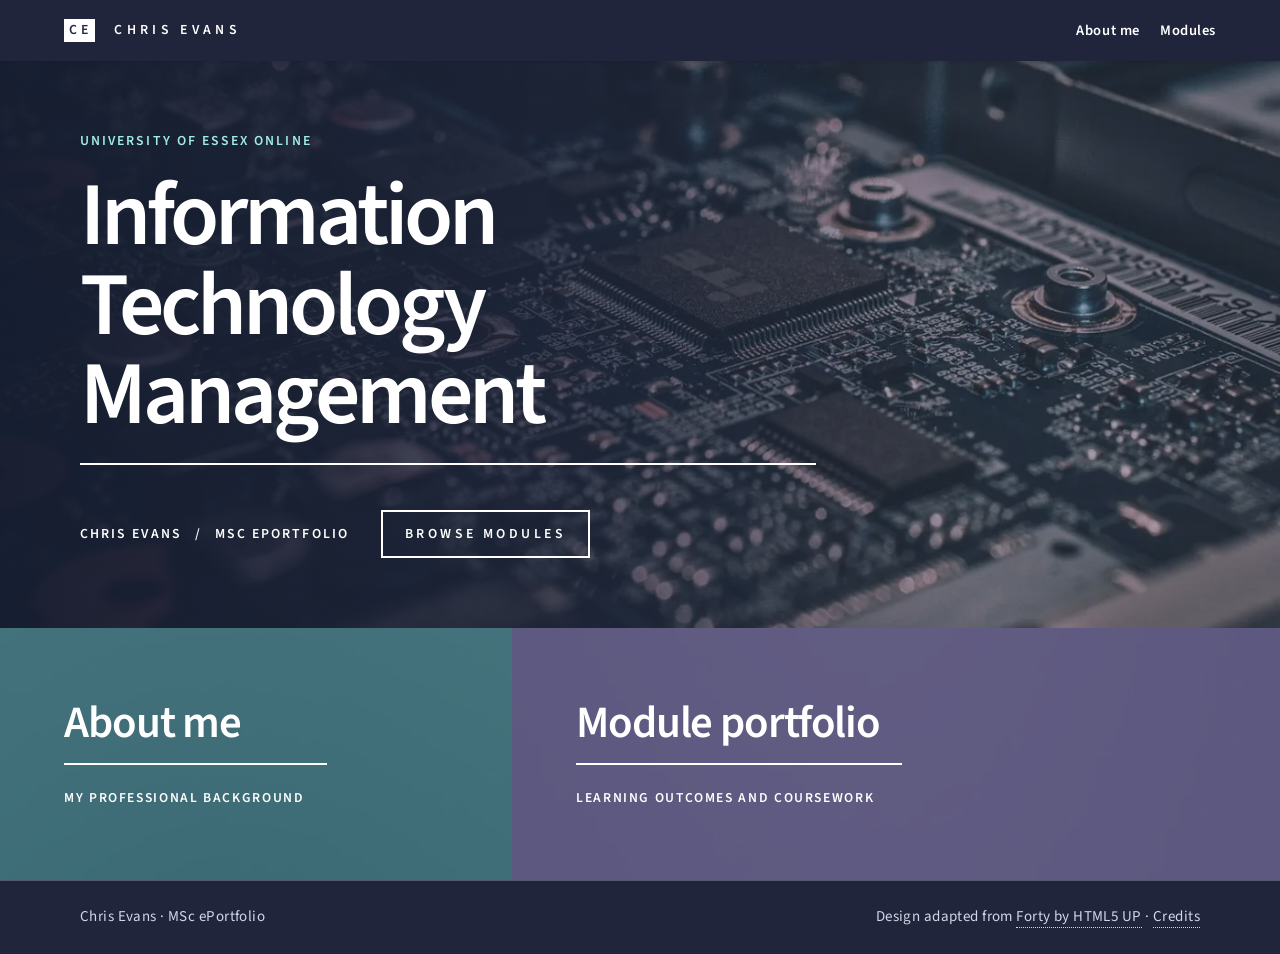
==== index.html @ 273f9280 "Add the Forty-based MSc portfolio, eight module pages and empty evidence sections" ====
<!doctype html>
<!-- Adapted from Forty by HTML5 UP, licensed under CC BY 3.0. -->
<html lang="en-GB">
<head>
  <meta charset="utf-8">
  <meta name="viewport" content="width=device-width,initial-scale=1">
  <title>MSc ePortfolio | Chris Evans</title>
  <link rel="stylesheet" href="assets/css/main.css">
  <link rel="stylesheet" href="assets/css/portfolio.css">
</head>
<body>
<a class="skip-link" href="#content">Skip to content</a>
<div id="wrapper">
  <header id="header">
    <a class="logo" href="index.html"><strong>CE</strong> <span>Chris Evans</span></a>
    <nav aria-label="Portfolio navigation">
      <a href="about.html">About me</a>
      <a href="modules.html">Modules</a>
    </nav>
  </header>
  <main id="content" tabindex="-1">
    <section id="banner" class="major">
      <div class="inner">
        <p class="folio-label">University of Essex Online</p>
        <header class="major"><h1>Information Technology<br>Management</h1></header>
        <div class="content"><p>Chris Evans <span aria-hidden="true"> / </span> MSc ePortfolio</p>
          <a class="button" href="modules.html">Browse modules</a></div>
      </div>
    </section>
    <section class="tiles" aria-label="Portfolio sections">
      <article class="about-tile"><a class="tile-link" href="about.html"><header class="major"><h2>About me</h2><p>My professional background</p></header></a></article>
      <article class="modules-tile"><a class="tile-link" href="modules.html"><header class="major"><h2>Module portfolio</h2><p>Learning outcomes and coursework</p></header></a></article>
    </section>
  </main>
  <footer id="footer"><div class="footer-inner">
    <span>Chris Evans · MSc ePortfolio</span>
    <span>Design adapted from <a href="https://html5up.net/forty">Forty by HTML5 UP</a> · <a href="credits.html">Credits</a></span>
  </div></footer>
</div>
</body>
</html>
---- assets/css/main.css ----
@import url("https://fonts.googleapis.com/css?family=Source+Sans+Pro:300,300italic,600,600italic");

/*
	Forty by HTML5 UP
	html5up.net | @ajlkn
	Free for personal and commercial use under the CCA 3.0 license (html5up.net/license)
*/

html, body, div, span, applet, object,
iframe, h1, h2, h3, h4, h5, h6, p, blockquote,
pre, a, abbr, acronym, address, big, cite,
code, del, dfn, em, img, ins, kbd, q, s, samp,
small, strike, strong, sub, sup, tt, var, b,
u, i, center, dl, dt, dd, ol, ul, li, fieldset,
form, label, legend, table, caption, tbody,
tfoot, thead, tr, th, td, article, aside,
canvas, details, embed, figure, figcaption,
footer, header, hgroup, menu, nav, output, ruby,
section, summary, time, mark, audio, video {
	margin: 0;
	padding: 0;
	border: 0;
	font-size: 100%;
	font: inherit;
	vertical-align: baseline;}

article, aside, details, figcaption, figure,
footer, header, hgroup, menu, nav, section {
	display: block;}

body {
	line-height: 1;
}

ol, ul {
	list-style: none;
}

blockquote, q {
	quotes: none;
}

	blockquote:before, blockquote:after, q:before, q:after {
		content: '';
		content: none;
	}

table {
	border-collapse: collapse;
	border-spacing: 0;
}

body {
	-webkit-text-size-adjust: none;
}

mark {
	background-color: transparent;
	color: inherit;
}

input::-moz-focus-inner {
	border: 0;
	padding: 0;
}

input, select, textarea {
	-moz-appearance: none;
	-webkit-appearance: none;
	-ms-appearance: none;
	appearance: none;
}

/* Basic */

	@-ms-viewport {
		width: device-width;
	}

	body {
		-ms-overflow-style: scrollbar;
	}

	@media screen and (max-width: 480px) {

		html, body {
			min-width: 320px;
		}

	}

	html {
		box-sizing: border-box;
	}

	*, *:before, *:after {
		box-sizing: inherit;
	}

	body {
		background: #242943;
	}

		body.is-preload *, body.is-preload *:before, body.is-preload *:after {
			-moz-animation: none !important;
			-webkit-animation: none !important;
			-ms-animation: none !important;
			animation: none !important;
			-moz-transition: none !important;
			-webkit-transition: none !important;
			-ms-transition: none !important;
			transition: none !important;
		}

/* Type */

	body, input, select, textarea {
		color: #ffffff;
		font-family: "Source Sans Pro", Helvetica, sans-serif;
		font-size: 17pt;
		font-weight: 300;
		letter-spacing: 0.025em;
		line-height: 1.65;
	}

		@media screen and (max-width: 1680px) {

			body, input, select, textarea {
				font-size: 14pt;
			}

		}

		@media screen and (max-width: 1280px) {

			body, input, select, textarea {
				font-size: 12pt;
			}

		}

		@media screen and (max-width: 360px) {

			body, input, select, textarea {
				font-size: 11pt;
			}

		}

	a {
		-moz-transition: color 0.2s ease-in-out, border-bottom-color 0.2s ease-in-out;
		-webkit-transition: color 0.2s ease-in-out, border-bottom-color 0.2s ease-in-out;
		-ms-transition: color 0.2s ease-in-out, border-bottom-color 0.2s ease-in-out;
		transition: color 0.2s ease-in-out, border-bottom-color 0.2s ease-in-out;
		border-bottom: dotted 1px;
		color: inherit;
		text-decoration: none;
	}

		a:hover {
			border-bottom-color: transparent;
			color: #9bf1ff !important;
		}

		a:active {
			color: #53e3fb !important;
		}

	strong, b {
		color: #ffffff;
		font-weight: 600;
	}

	em, i {
		font-style: italic;
	}

	p {
		margin: 0 0 2em 0;
	}

	h1, h2, h3, h4, h5, h6 {
		color: #ffffff;
		font-weight: 600;
		line-height: 1.65;
		margin: 0 0 1em 0;
	}

		h1 a, h2 a, h3 a, h4 a, h5 a, h6 a {
			color: inherit;
			border-bottom: 0;
		}

	h1 {
		font-size: 2.5em;
	}

	h2 {
		font-size: 1.75em;
	}

	h3 {
		font-size: 1.35em;
	}

	h4 {
		font-size: 1.1em;
	}

	h5 {
		font-size: 0.9em;
	}

	h6 {
		font-size: 0.7em;
	}

	@media screen and (max-width: 736px) {

		h1 {
			font-size: 2em;
		}

		h2 {
			font-size: 1.5em;
		}

		h3 {
			font-size: 1.25em;
		}

	}

	sub {
		font-size: 0.8em;
		position: relative;
		top: 0.5em;
	}

	sup {
		font-size: 0.8em;
		position: relative;
		top: -0.5em;
	}

	blockquote {
		border-left: solid 4px rgba(212, 212, 255, 0.1);
		font-style: italic;
		margin: 0 0 2em 0;
		padding: 0.5em 0 0.5em 2em;
	}

	code {
		background: rgba(212, 212, 255, 0.035);
		font-family: "Courier New", monospace;
		font-size: 0.9em;
		margin: 0 0.25em;
		padding: 0.25em 0.65em;
	}

	pre {
		-webkit-overflow-scrolling: touch;
		font-family: "Courier New", monospace;
		font-size: 0.9em;
		margin: 0 0 2em 0;
	}

		pre code {
			display: block;
			line-height: 1.75;
			padding: 1em 1.5em;
			overflow-x: auto;
		}

	hr {
		border: 0;
		border-bottom: solid 1px rgba(212, 212, 255, 0.1);
		margin: 2em 0;
	}

		hr.major {
			margin: 3em 0;
		}

	.align-left {
		text-align: left;
	}

	.align-center {
		text-align: center;
	}

	.align-right {
		text-align: right;
	}

/* Row */

	.row {
		display: flex;
		flex-wrap: wrap;
		box-sizing: border-box;
		align-items: stretch;
	}

		.row > * {
			box-sizing: border-box;
		}

		.row.gtr-uniform > * > :last-child {
			margin-bottom: 0;
		}

		.row.aln-left {
			justify-content: flex-start;
		}

		.row.aln-center {
			justify-content: center;
		}

		.row.aln-right {
			justify-content: flex-end;
		}

		.row.aln-top {
			align-items: flex-start;
		}

		.row.aln-middle {
			align-items: center;
		}

		.row.aln-bottom {
			align-items: flex-end;
		}

		.row > .imp {
			order: -1;
		}

		.row > .col-1 {
			width: 8.33333%;
		}

		.row > .off-1 {
			margin-left: 8.33333%;
		}

		.row > .col-2 {
			width: 16.66667%;
		}

		.row > .off-2 {
			margin-left: 16.66667%;
		}

		.row > .col-3 {
			width: 25%;
		}

		.row > .off-3 {
			margin-left: 25%;
		}

		.row > .col-4 {
			width: 33.33333%;
		}

		.row > .off-4 {
			margin-left: 33.33333%;
		}

		.row > .col-5 {
			width: 41.66667%;
		}

		.row > .off-5 {
			margin-left: 41.66667%;
		}

		.row > .col-6 {
			width: 50%;
		}

		.row > .off-6 {
			margin-left: 50%;
		}

		.row > .col-7 {
			width: 58.33333%;
		}

		.row > .off-7 {
			margin-left: 58.33333%;
		}

		.row > .col-8 {
			width: 66.66667%;
		}

		.row > .off-8 {
			margin-left: 66.66667%;
		}

		.row > .col-9 {
			width: 75%;
		}

		.row > .off-9 {
			margin-left: 75%;
		}

		.row > .col-10 {
			width: 83.33333%;
		}

		.row > .off-10 {
			margin-left: 83.33333%;
		}

		.row > .col-11 {
			width: 91.66667%;
		}

		.row > .off-11 {
			margin-left: 91.66667%;
		}

		.row > .col-12 {
			width: 100%;
		}

		.row > .off-12 {
			margin-left: 100%;
		}

		.row.gtr-0 {
			margin-top: 0;
			margin-left: 0em;
		}

			.row.gtr-0 > * {
				padding: 0 0 0 0em;
			}

			.row.gtr-0.gtr-uniform {
				margin-top: 0em;
			}

				.row.gtr-0.gtr-uniform > * {
					padding-top: 0em;
				}

		.row.gtr-25 {
			margin-top: 0;
			margin-left: -0.5em;
		}

			.row.gtr-25 > * {
				padding: 0 0 0 0.5em;
			}

			.row.gtr-25.gtr-uniform {
				margin-top: -0.5em;
			}

				.row.gtr-25.gtr-uniform > * {
					padding-top: 0.5em;
				}

		.row.gtr-50 {
			margin-top: 0;
			margin-left: -1em;
		}

			.row.gtr-50 > * {
				padding: 0 0 0 1em;
			}

			.row.gtr-50.gtr-uniform {
				margin-top: -1em;
			}

				.row.gtr-50.gtr-uniform > * {
					padding-top: 1em;
				}

		.row {
			margin-top: 0;
			margin-left: -2em;
		}

			.row > * {
				padding: 0 0 0 2em;
			}

			.row.gtr-uniform {
				margin-top: -2em;
			}

				.row.gtr-uniform > * {
					padding-top: 2em;
				}

		.row.gtr-150 {
			margin-top: 0;
			margin-left: -3em;
		}

			.row.gtr-150 > * {
				padding: 0 0 0 3em;
			}

			.row.gtr-150.gtr-uniform {
				margin-top: -3em;
			}

				.row.gtr-150.gtr-uniform > * {
					padding-top: 3em;
				}

		.row.gtr-200 {
			margin-top: 0;
			margin-left: -4em;
		}

			.row.gtr-200 > * {
				padding: 0 0 0 4em;
			}

			.row.gtr-200.gtr-uniform {
				margin-top: -4em;
			}

				.row.gtr-200.gtr-uniform > * {
					padding-top: 4em;
				}

		@media screen and (max-width: 1680px) {

			.row {
				display: flex;
				flex-wrap: wrap;
				box-sizing: border-box;
				align-items: stretch;
			}

				.row > * {
					box-sizing: border-box;
				}

				.row.gtr-uniform > * > :last-child {
					margin-bottom: 0;
				}

				.row.aln-left {
					justify-content: flex-start;
				}

				.row.aln-center {
					justify-content: center;
				}

				.row.aln-right {
					justify-content: flex-end;
				}

				.row.aln-top {
					align-items: flex-start;
				}

				.row.aln-middle {
					align-items: center;
				}

				.row.aln-bottom {
					align-items: flex-end;
				}

				.row > .imp-xlarge {
					order: -1;
				}

				.row > .col-1-xlarge {
					width: 8.33333%;
				}

				.row > .off-1-xlarge {
					margin-left: 8.33333%;
				}

				.row > .col-2-xlarge {
					width: 16.66667%;
				}

				.row > .off-2-xlarge {
					margin-left: 16.66667%;
				}

				.row > .col-3-xlarge {
					width: 25%;
				}

				.row > .off-3-xlarge {
					margin-left: 25%;
				}

				.row > .col-4-xlarge {
					width: 33.33333%;
				}

				.row > .off-4-xlarge {
					margin-left: 33.33333%;
				}

				.row > .col-5-xlarge {
					width: 41.66667%;
				}

				.row > .off-5-xlarge {
					margin-left: 41.66667%;
				}

				.row > .col-6-xlarge {
					width: 50%;
				}

				.row > .off-6-xlarge {
					margin-left: 50%;
				}

				.row > .col-7-xlarge {
					width: 58.33333%;
				}

				.row > .off-7-xlarge {
					margin-left: 58.33333%;
				}

				.row > .col-8-xlarge {
					width: 66.66667%;
				}

				.row > .off-8-xlarge {
					margin-left: 66.66667%;
				}

				.row > .col-9-xlarge {
					width: 75%;
				}

				.row > .off-9-xlarge {
					margin-left: 75%;
				}

				.row > .col-10-xlarge {
					width: 83.33333%;
				}

				.row > .off-10-xlarge {
					margin-left: 83.33333%;
				}

				.row > .col-11-xlarge {
					width: 91.66667%;
				}

				.row > .off-11-xlarge {
					margin-left: 91.66667%;
				}

				.row > .col-12-xlarge {
					width: 100%;
				}

				.row > .off-12-xlarge {
					margin-left: 100%;
				}

				.row.gtr-0 {
					margin-top: 0;
					margin-left: 0em;
				}

					.row.gtr-0 > * {
						padding: 0 0 0 0em;
					}

					.row.gtr-0.gtr-uniform {
						margin-top: 0em;
					}

						.row.gtr-0.gtr-uniform > * {
							padding-top: 0em;
						}

				.row.gtr-25 {
					margin-top: 0;
					margin-left: -0.5em;
				}

					.row.gtr-25 > * {
						padding: 0 0 0 0.5em;
					}

					.row.gtr-25.gtr-uniform {
						margin-top: -0.5em;
					}

						.row.gtr-25.gtr-uniform > * {
							padding-top: 0.5em;
						}

				.row.gtr-50 {
					margin-top: 0;
					margin-left: -1em;
				}

					.row.gtr-50 > * {
						padding: 0 0 0 1em;
					}

					.row.gtr-50.gtr-uniform {
						margin-top: -1em;
					}

						.row.gtr-50.gtr-uniform > * {
							padding-top: 1em;
						}

				.row {
					margin-top: 0;
					margin-left: -2em;
				}

					.row > * {
						padding: 0 0 0 2em;
					}

					.row.gtr-uniform {
						margin-top: -2em;
					}

						.row.gtr-uniform > * {
							padding-top: 2em;
						}

				.row.gtr-150 {
					margin-top: 0;
					margin-left: -3em;
				}

					.row.gtr-150 > * {
						padding: 0 0 0 3em;
					}

					.row.gtr-150.gtr-uniform {
						margin-top: -3em;
					}

						.row.gtr-150.gtr-uniform > * {
							padding-top: 3em;
						}

				.row.gtr-200 {
					margin-top: 0;
					margin-left: -4em;
				}

					.row.gtr-200 > * {
						padding: 0 0 0 4em;
					}

					.row.gtr-200.gtr-uniform {
						margin-top: -4em;
					}

						.row.gtr-200.gtr-uniform > * {
							padding-top: 4em;
						}

		}

		@media screen and (max-width: 1280px) {

			.row {
				display: flex;
				flex-wrap: wrap;
				box-sizing: border-box;
				align-items: stretch;
			}

				.row > * {
					box-sizing: border-box;
				}

				.row.gtr-uniform > * > :last-child {
					margin-bottom: 0;
				}

				.row.aln-left {
					justify-content: flex-start;
				}

				.row.aln-center {
					justify-content: center;
				}

				.row.aln-right {
					justify-content: flex-end;
				}

				.row.aln-top {
					align-items: flex-start;
				}

				.row.aln-middle {
					align-items: center;
				}

				.row.aln-bottom {
					align-items: flex-end;
				}

				.row > .imp-large {
					order: -1;
				}

				.row > .col-1-large {
					width: 8.33333%;
				}

				.row > .off-1-large {
					margin-left: 8.33333%;
				}

				.row > .col-2-large {
					width: 16.66667%;
				}

				.row > .off-2-large {
					margin-left: 16.66667%;
				}

				.row > .col-3-large {
					width: 25%;
				}

				.row > .off-3-large {
					margin-left: 25%;
				}

				.row > .col-4-large {
					width: 33.33333%;
				}

				.row > .off-4-large {
					margin-left: 33.33333%;
				}

				.row > .col-5-large {
					width: 41.66667%;
				}

				.row > .off-5-large {
					margin-left: 41.66667%;
				}

				.row > .col-6-large {
					width: 50%;
				}

				.row > .off-6-large {
					margin-left: 50%;
				}

				.row > .col-7-large {
					width: 58.33333%;
				}

				.row > .off-7-large {
					margin-left: 58.33333%;
				}

				.row > .col-8-large {
					width: 66.66667%;
				}

				.row > .off-8-large {
					margin-left: 66.66667%;
				}

				.row > .col-9-large {
					width: 75%;
				}

				.row > .off-9-large {
					margin-left: 75%;
				}

				.row > .col-10-large {
					width: 83.33333%;
				}

				.row > .off-10-large {
					margin-left: 83.33333%;
				}

				.row > .col-11-large {
					width: 91.66667%;
				}

				.row > .off-11-large {
					margin-left: 91.66667%;
				}

				.row > .col-12-large {
					width: 100%;
				}

				.row > .off-12-large {
					margin-left: 100%;
				}

				.row.gtr-0 {
					margin-top: 0;
					margin-left: 0em;
				}

					.row.gtr-0 > * {
						padding: 0 0 0 0em;
					}

					.row.gtr-0.gtr-uniform {
						margin-top: 0em;
					}

						.row.gtr-0.gtr-uniform > * {
							padding-top: 0em;
						}

				.row.gtr-25 {
					margin-top: 0;
					margin-left: -0.375em;
				}

					.row.gtr-25 > * {
						padding: 0 0 0 0.375em;
					}

					.row.gtr-25.gtr-uniform {
						margin-top: -0.375em;
					}

						.row.gtr-25.gtr-uniform > * {
							padding-top: 0.375em;
						}

				.row.gtr-50 {
					margin-top: 0;
					margin-left: -0.75em;
				}

					.row.gtr-50 > * {
						padding: 0 0 0 0.75em;
					}

					.row.gtr-50.gtr-uniform {
						margin-top: -0.75em;
					}

						.row.gtr-50.gtr-uniform > * {
							padding-top: 0.75em;
						}

				.row {
					margin-top: 0;
					margin-left: -1.5em;
				}

					.row > * {
						padding: 0 0 0 1.5em;
					}

					.row.gtr-uniform {
						margin-top: -1.5em;
					}

						.row.gtr-uniform > * {
							padding-top: 1.5em;
						}

				.row.gtr-150 {
					margin-top: 0;
					margin-left: -2.25em;
				}

					.row.gtr-150 > * {
						padding: 0 0 0 2.25em;
					}

					.row.gtr-150.gtr-uniform {
						margin-top: -2.25em;
					}

						.row.gtr-150.gtr-uniform > * {
							padding-top: 2.25em;
						}

				.row.gtr-200 {
					margin-top: 0;
					margin-left: -3em;
				}

					.row.gtr-200 > * {
						padding: 0 0 0 3em;
					}

					.row.gtr-200.gtr-uniform {
						margin-top: -3em;
					}

						.row.gtr-200.gtr-uniform > * {
							padding-top: 3em;
						}

		}

		@media screen and (max-width: 980px) {

			.row {
				display: flex;
				flex-wrap: wrap;
				box-sizing: border-box;
				align-items: stretch;
			}

				.row > * {
					box-sizing: border-box;
				}

				.row.gtr-uniform > * > :last-child {
					margin-bottom: 0;
				}

				.row.aln-left {
					justify-content: flex-start;
				}

				.row.aln-center {
					justify-content: center;
				}

				.row.aln-right {
					justify-content: flex-end;
				}

				.row.aln-top {
					align-items: flex-start;
				}

				.row.aln-middle {
					align-items: center;
				}

				.row.aln-bottom {
					align-items: flex-end;
				}

				.row > .imp-medium {
					order: -1;
				}

				.row > .col-1-medium {
					width: 8.33333%;
				}

				.row > .off-1-medium {
					margin-left: 8.33333%;
				}

				.row > .col-2-medium {
					width: 16.66667%;
				}

				.row > .off-2-medium {
					margin-left: 16.66667%;
				}

				.row > .col-3-medium {
					width: 25%;
				}

				.row > .off-3-medium {
					margin-left: 25%;
				}

				.row > .col-4-medium {
					width: 33.33333%;
				}

				.row > .off-4-medium {
					margin-left: 33.33333%;
				}

				.row > .col-5-medium {
					width: 41.66667%;
				}

				.row > .off-5-medium {
					margin-left: 41.66667%;
				}

				.row > .col-6-medium {
					width: 50%;
				}

				.row > .off-6-medium {
					margin-left: 50%;
				}

				.row > .col-7-medium {
					width: 58.33333%;
				}

				.row > .off-7-medium {
					margin-left: 58.33333%;
				}

				.row > .col-8-medium {
					width: 66.66667%;
				}

				.row > .off-8-medium {
					margin-left: 66.66667%;
				}

				.row > .col-9-medium {
					width: 75%;
				}

				.row > .off-9-medium {
					margin-left: 75%;
				}

				.row > .col-10-medium {
					width: 83.33333%;
				}

				.row > .off-10-medium {
					margin-left: 83.33333%;
				}

				.row > .col-11-medium {
					width: 91.66667%;
				}

				.row > .off-11-medium {
					margin-left: 91.66667%;
				}

				.row > .col-12-medium {
					width: 100%;
				}

				.row > .off-12-medium {
					margin-left: 100%;
				}

				.row.gtr-0 {
					margin-top: 0;
					margin-left: 0em;
				}

					.row.gtr-0 > * {
						padding: 0 0 0 0em;
					}

					.row.gtr-0.gtr-uniform {
						margin-top: 0em;
					}

						.row.gtr-0.gtr-uniform > * {
							padding-top: 0em;
						}

				.row.gtr-25 {
					margin-top: 0;
					margin-left: -0.375em;
				}

					.row.gtr-25 > * {
						padding: 0 0 0 0.375em;
					}

					.row.gtr-25.gtr-uniform {
						margin-top: -0.375em;
					}

						.row.gtr-25.gtr-uniform > * {
							padding-top: 0.375em;
						}

				.row.gtr-50 {
					margin-top: 0;
					margin-left: -0.75em;
				}

					.row.gtr-50 > * {
						padding: 0 0 0 0.75em;
					}

					.row.gtr-50.gtr-uniform {
						margin-top: -0.75em;
					}

						.row.gtr-50.gtr-uniform > * {
							padding-top: 0.75em;
						}

				.row {
					margin-top: 0;
					margin-left: -1.5em;
				}

					.row > * {
						padding: 0 0 0 1.5em;
					}

					.row.gtr-uniform {
						margin-top: -1.5em;
					}

						.row.gtr-uniform > * {
							padding-top: 1.5em;
						}

				.row.gtr-150 {
					margin-top: 0;
					margin-left: -2.25em;
				}

					.row.gtr-150 > * {
						padding: 0 0 0 2.25em;
					}

					.row.gtr-150.gtr-uniform {
						margin-top: -2.25em;
					}

						.row.gtr-150.gtr-uniform > * {
							padding-top: 2.25em;
						}

				.row.gtr-200 {
					margin-top: 0;
					margin-left: -3em;
				}

					.row.gtr-200 > * {
						padding: 0 0 0 3em;
					}

					.row.gtr-200.gtr-uniform {
						margin-top: -3em;
					}

						.row.gtr-200.gtr-uniform > * {
							padding-top: 3em;
						}

		}

		@media screen and (max-width: 736px) {

			.row {
				display: flex;
				flex-wrap: wrap;
				box-sizing: border-box;
				align-items: stretch;
			}

				.row > * {
					box-sizing: border-box;
				}

				.row.gtr-uniform > * > :last-child {
					margin-bottom: 0;
				}

				.row.aln-left {
					justify-content: flex-start;
				}

				.row.aln-center {
					justify-content: center;
				}

				.row.aln-right {
					justify-content: flex-end;
				}

				.row.aln-top {
					align-items: flex-start;
				}

				.row.aln-middle {
					align-items: center;
				}

				.row.aln-bottom {
					align-items: flex-end;
				}

				.row > .imp-small {
					order: -1;
				}

				.row > .col-1-small {
					width: 8.33333%;
				}

				.row > .off-1-small {
					margin-left: 8.33333%;
				}

				.row > .col-2-small {
					width: 16.66667%;
				}

				.row > .off-2-small {
					margin-left: 16.66667%;
				}

				.row > .col-3-small {
					width: 25%;
				}

				.row > .off-3-small {
					margin-left: 25%;
				}

				.row > .col-4-small {
					width: 33.33333%;
				}

				.row > .off-4-small {
					margin-left: 33.33333%;
				}

				.row > .col-5-small {
					width: 41.66667%;
				}

				.row > .off-5-small {
					margin-left: 41.66667%;
				}

				.row > .col-6-small {
					width: 50%;
				}

				.row > .off-6-small {
					margin-left: 50%;
				}

				.row > .col-7-small {
					width: 58.33333%;
				}

				.row > .off-7-small {
					margin-left: 58.33333%;
				}

				.row > .col-8-small {
					width: 66.66667%;
				}

				.row > .off-8-small {
					margin-left: 66.66667%;
				}

				.row > .col-9-small {
					width: 75%;
				}

				.row > .off-9-small {
					margin-left: 75%;
				}

				.row > .col-10-small {
					width: 83.33333%;
				}

				.row > .off-10-small {
					margin-left: 83.33333%;
				}

				.row > .col-11-small {
					width: 91.66667%;
				}

				.row > .off-11-small {
					margin-left: 91.66667%;
				}

				.row > .col-12-small {
					width: 100%;
				}

				.row > .off-12-small {
					margin-left: 100%;
				}

				.row.gtr-0 {
					margin-top: 0;
					margin-left: 0em;
				}

					.row.gtr-0 > * {
						padding: 0 0 0 0em;
					}

					.row.gtr-0.gtr-uniform {
						margin-top: 0em;
					}

						.row.gtr-0.gtr-uniform > * {
							padding-top: 0em;
						}

				.row.gtr-25 {
					margin-top: 0;
					margin-left: -0.3125em;
				}

					.row.gtr-25 > * {
						padding: 0 0 0 0.3125em;
					}

					.row.gtr-25.gtr-uniform {
						margin-top: -0.3125em;
					}

						.row.gtr-25.gtr-uniform > * {
							padding-top: 0.3125em;
						}

				.row.gtr-50 {
					margin-top: 0;
					margin-left: -0.625em;
				}

					.row.gtr-50 > * {
						padding: 0 0 0 0.625em;
					}

					.row.gtr-50.gtr-uniform {
						margin-top: -0.625em;
					}

						.row.gtr-50.gtr-uniform > * {
							padding-top: 0.625em;
						}

				.row {
					margin-top: 0;
					margin-left: -1.25em;
				}

					.row > * {
						padding: 0 0 0 1.25em;
					}

					.row.gtr-uniform {
						margin-top: -1.25em;
					}

						.row.gtr-uniform > * {
							padding-top: 1.25em;
						}

				.row.gtr-150 {
					margin-top: 0;
					margin-left: -1.875em;
				}

					.row.gtr-150 > * {
						padding: 0 0 0 1.875em;
					}

					.row.gtr-150.gtr-uniform {
						margin-top: -1.875em;
					}

						.row.gtr-150.gtr-uniform > * {
							padding-top: 1.875em;
						}

				.row.gtr-200 {
					margin-top: 0;
					margin-left: -2.5em;
				}

					.row.gtr-200 > * {
						padding: 0 0 0 2.5em;
					}

					.row.gtr-200.gtr-uniform {
						margin-top: -2.5em;
					}

						.row.gtr-200.gtr-uniform > * {
							padding-top: 2.5em;
						}

		}

		@media screen and (max-width: 480px) {

			.row {
				display: flex;
				flex-wrap: wrap;
				box-sizing: border-box;
				align-items: stretch;
			}

				.row > * {
					box-sizing: border-box;
				}

				.row.gtr-uniform > * > :last-child {
					margin-bottom: 0;
				}

				.row.aln-left {
					justify-content: flex-start;
				}

				.row.aln-center {
					justify-content: center;
				}

				.row.aln-right {
					justify-content: flex-end;
				}

				.row.aln-top {
					align-items: flex-start;
				}

				.row.aln-middle {
					align-items: center;
				}

				.row.aln-bottom {
					align-items: flex-end;
				}

				.row > .imp-xsmall {
					order: -1;
				}

				.row > .col-1-xsmall {
					width: 8.33333%;
				}

				.row > .off-1-xsmall {
					margin-left: 8.33333%;
				}

				.row > .col-2-xsmall {
					width: 16.66667%;
				}

				.row > .off-2-xsmall {
					margin-left: 16.66667%;
				}

				.row > .col-3-xsmall {
					width: 25%;
				}

				.row > .off-3-xsmall {
					margin-left: 25%;
				}

				.row > .col-4-xsmall {
					width: 33.33333%;
				}

				.row > .off-4-xsmall {
					margin-left: 33.33333%;
				}

				.row > .col-5-xsmall {
					width: 41.66667%;
				}

				.row > .off-5-xsmall {
					margin-left: 41.66667%;
				}

				.row > .col-6-xsmall {
					width: 50%;
				}

				.row > .off-6-xsmall {
					margin-left: 50%;
				}

				.row > .col-7-xsmall {
					width: 58.33333%;
				}

				.row > .off-7-xsmall {
					margin-left: 58.33333%;
				}

				.row > .col-8-xsmall {
					width: 66.66667%;
				}

				.row > .off-8-xsmall {
					margin-left: 66.66667%;
				}

				.row > .col-9-xsmall {
					width: 75%;
				}

				.row > .off-9-xsmall {
					margin-left: 75%;
				}

				.row > .col-10-xsmall {
					width: 83.33333%;
				}

				.row > .off-10-xsmall {
					margin-left: 83.33333%;
				}

				.row > .col-11-xsmall {
					width: 91.66667%;
				}

				.row > .off-11-xsmall {
					margin-left: 91.66667%;
				}

				.row > .col-12-xsmall {
					width: 100%;
				}

				.row > .off-12-xsmall {
					margin-left: 100%;
				}

				.row.gtr-0 {
					margin-top: 0;
					margin-left: 0em;
				}

					.row.gtr-0 > * {
						padding: 0 0 0 0em;
					}

					.row.gtr-0.gtr-uniform {
						margin-top: 0em;
					}

						.row.gtr-0.gtr-uniform > * {
							padding-top: 0em;
						}

				.row.gtr-25 {
					margin-top: 0;
					margin-left: -0.3125em;
				}

					.row.gtr-25 > * {
						padding: 0 0 0 0.3125em;
					}

					.row.gtr-25.gtr-uniform {
						margin-top: -0.3125em;
					}

						.row.gtr-25.gtr-uniform > * {
							padding-top: 0.3125em;
						}

				.row.gtr-50 {
					margin-top: 0;
					margin-left: -0.625em;
				}

					.row.gtr-50 > * {
						padding: 0 0 0 0.625em;
					}

					.row.gtr-50.gtr-uniform {
						margin-top: -0.625em;
					}

						.row.gtr-50.gtr-uniform > * {
							padding-top: 0.625em;
						}

				.row {
					margin-top: 0;
					margin-left: -1.25em;
				}

					.row > * {
						padding: 0 0 0 1.25em;
					}

					.row.gtr-uniform {
						margin-top: -1.25em;
					}

						.row.gtr-uniform > * {
							padding-top: 1.25em;
						}

				.row.gtr-150 {
					margin-top: 0;
					margin-left: -1.875em;
				}

					.row.gtr-150 > * {
						padding: 0 0 0 1.875em;
					}

					.row.gtr-150.gtr-uniform {
						margin-top: -1.875em;
					}

						.row.gtr-150.gtr-uniform > * {
							padding-top: 1.875em;
						}

				.row.gtr-200 {
					margin-top: 0;
					margin-left: -2.5em;
				}

					.row.gtr-200 > * {
						padding: 0 0 0 2.5em;
					}

					.row.gtr-200.gtr-uniform {
						margin-top: -2.5em;
					}

						.row.gtr-200.gtr-uniform > * {
							padding-top: 2.5em;
						}

		}

/* Section/Article */

	section.special, article.special {
		text-align: center;
	}

	header.major {
		width: -moz-max-content;
		width: -webkit-max-content;
		width: -ms-max-content;
		width: max-content;
		margin-bottom: 2em;
	}

		header.major > :first-child {
			margin-bottom: 0;
			width: calc(100% + 0.5em);
		}

			header.major > :first-child:after {
				content: '';
				background-color: #ffffff;
				display: block;
				height: 2px;
				margin: 0.325em 0 0.5em 0;
				width: 100%;
			}

		header.major > p {
			font-size: 0.7em;
			font-weight: 600;
			letter-spacing: 0.25em;
			margin-bottom: 0;
			text-transform: uppercase;
		}

		body.is-ie header.major > :first-child:after {
			max-width: 9em;
		}

		body.is-ie header.major > h1:after {
			max-width: 100% !important;
		}

	@media screen and (max-width: 736px) {

		header.major > p br {
			display: none;
		}

	}

/* Form */

	form {
		margin: 0 0 2em 0;
	}

		form > :last-child {
			margin-bottom: 0;
		}

		form > .fields {
			display: -moz-flex;
			display: -webkit-flex;
			display: -ms-flex;
			display: flex;
			-moz-flex-wrap: wrap;
			-webkit-flex-wrap: wrap;
			-ms-flex-wrap: wrap;
			flex-wrap: wrap;
			width: calc(100% + 3em);
			margin: -1.5em 0 2em -1.5em;
		}

			form > .fields > .field {
				-moz-flex-grow: 0;
				-webkit-flex-grow: 0;
				-ms-flex-grow: 0;
				flex-grow: 0;
				-moz-flex-shrink: 0;
				-webkit-flex-shrink: 0;
				-ms-flex-shrink: 0;
				flex-shrink: 0;
				padding: 1.5em 0 0 1.5em;
				width: calc(100% - 1.5em);
			}

				form > .fields > .field.half {
					width: calc(50% - 0.75em);
				}

				form > .fields > .field.third {
					width: calc(100%/3 - 0.5em);
				}

				form > .fields > .field.quarter {
					width: calc(25% - 0.375em);
				}

		@media screen and (max-width: 480px) {

			form > .fields {
				width: calc(100% + 3em);
				margin: -1.5em 0 2em -1.5em;
			}

				form > .fields > .field {
					padding: 1.5em 0 0 1.5em;
					width: calc(100% - 1.5em);
				}

					form > .fields > .field.half {
						width: calc(100% - 1.5em);
					}

					form > .fields > .field.third {
						width: calc(100% - 1.5em);
					}

					form > .fields > .field.quarter {
						width: calc(100% - 1.5em);
					}

		}

	label {
		color: #ffffff;
		display: block;
		font-size: 0.8em;
		font-weight: 600;
		letter-spacing: 0.25em;
		margin: 0 0 1em 0;
		text-transform: uppercase;
	}

	input[type="text"],
	input[type="password"],
	input[type="email"],
	input[type="tel"],
	input[type="search"],
	input[type="url"],
	select,
	textarea {
		-moz-appearance: none;
		-webkit-appearance: none;
		-ms-appearance: none;
		appearance: none;
		background: rgba(212, 212, 255, 0.035);
		border: none;
		border-radius: 0;
		color: inherit;
		display: block;
		outline: 0;
		padding: 0 1em;
		text-decoration: none;
		width: 100%;
	}

		input[type="text"]:invalid,
		input[type="password"]:invalid,
		input[type="email"]:invalid,
		input[type="tel"]:invalid,
		input[type="search"]:invalid,
		input[type="url"]:invalid,
		select:invalid,
		textarea:invalid {
			box-shadow: none;
		}

		input[type="text"]:focus,
		input[type="password"]:focus,
		input[type="email"]:focus,
		input[type="tel"]:focus,
		input[type="search"]:focus,
		input[type="url"]:focus,
		select:focus,
		textarea:focus {
			border-color: #9bf1ff;
			box-shadow: 0 0 0 2px #9bf1ff;
		}

	select {
		background-image: url("data:image/svg+xml;charset=utf8,%3Csvg xmlns='http://www.w3.org/2000/svg' width='40' height='40' preserveAspectRatio='none' viewBox='0 0 40 40'%3E%3Cpath d='M9.4,12.3l10.4,10.4l10.4-10.4c0.2-0.2,0.5-0.4,0.9-0.4c0.3,0,0.6,0.1,0.9,0.4l3.3,3.3c0.2,0.2,0.4,0.5,0.4,0.9 c0,0.4-0.1,0.6-0.4,0.9L20.7,31.9c-0.2,0.2-0.5,0.4-0.9,0.4c-0.3,0-0.6-0.1-0.9-0.4L4.3,17.3c-0.2-0.2-0.4-0.5-0.4-0.9 c0-0.4,0.1-0.6,0.4-0.9l3.3-3.3c0.2-0.2,0.5-0.4,0.9-0.4S9.1,12.1,9.4,12.3z' fill='rgba(212, 212, 255, 0.1)' /%3E%3C/svg%3E");
		background-size: 1.25rem;
		background-repeat: no-repeat;
		background-position: calc(100% - 1rem) center;
		height: 2.75em;
		padding-right: 2.75em;
		text-overflow: ellipsis;
	}

		select option {
			color: #ffffff;
			background: #242943;
		}

		select:focus::-ms-value {
			background-color: transparent;
		}

		select::-ms-expand {
			display: none;
		}

	input[type="text"],
	input[type="password"],
	input[type="email"],
	input[type="tel"],
	input[type="search"],
	input[type="url"],
	select {
		height: 2.75em;
	}

	textarea {
		padding: 0.75em 1em;
	}

	input[type="checkbox"],
	input[type="radio"] {
		-moz-appearance: none;
		-webkit-appearance: none;
		-ms-appearance: none;
		appearance: none;
		display: block;
		float: left;
		margin-right: -2em;
		opacity: 0;
		width: 1em;
		z-index: -1;
	}

		input[type="checkbox"] + label,
		input[type="radio"] + label {
			text-decoration: none;
			color: #ffffff;
			cursor: pointer;
			display: inline-block;
			font-weight: 300;
			padding-left: 2.65em;
			padding-right: 0.75em;
			position: relative;
		}

			input[type="checkbox"] + label:before,
			input[type="radio"] + label:before {
				-moz-osx-font-smoothing: grayscale;
				-webkit-font-smoothing: antialiased;
				display: inline-block;
				font-style: normal;
				font-variant: normal;
				text-rendering: auto;
				line-height: 1;
				text-transform: none !important;
				font-family: 'Font Awesome 5 Free';
				font-weight: 900;
			}

			input[type="checkbox"] + label:before,
			input[type="radio"] + label:before {
				background: rgba(212, 212, 255, 0.035);
				content: '';
				display: inline-block;
				font-size: 0.8em;
				height: 2.0625em;
				left: 0;
				letter-spacing: 0;
				line-height: 2.0625em;
				position: absolute;
				text-align: center;
				top: 0;
				width: 2.0625em;
			}

		input[type="checkbox"]:checked + label:before,
		input[type="radio"]:checked + label:before {
			background: #ffffff;
			border-color: #9bf1ff;
			content: '\f00c';
			color: #242943;
		}

		input[type="checkbox"]:focus + label:before,
		input[type="radio"]:focus + label:before {
			box-shadow: 0 0 0 2px #9bf1ff;
		}

	input[type="radio"] + label:before {
		border-radius: 100%;
	}

	::-webkit-input-placeholder {
		color: rgba(244, 244, 255, 0.2) !important;
		opacity: 1.0;
	}

	:-moz-placeholder {
		color: rgba(244, 244, 255, 0.2) !important;
		opacity: 1.0;
	}

	::-moz-placeholder {
		color: rgba(244, 244, 255, 0.2) !important;
		opacity: 1.0;
	}

	:-ms-input-placeholder {
		color: rgba(244, 244, 255, 0.2) !important;
		opacity: 1.0;
	}

/* Box */

	.box {
		border: solid 1px rgba(212, 212, 255, 0.1);
		margin-bottom: 2em;
		padding: 1.5em;
	}

		.box > :last-child,
		.box > :last-child > :last-child,
		.box > :last-child > :last-child > :last-child {
			margin-bottom: 0;
		}

		.box.alt {
			border: 0;
			border-radius: 0;
			padding: 0;
		}

/* Icon */

	.icon {
		text-decoration: none;
		border-bottom: none;
		position: relative;
	}

		.icon:before {
			-moz-osx-font-smoothing: grayscale;
			-webkit-font-smoothing: antialiased;
			display: inline-block;
			font-style: normal;
			font-variant: normal;
			text-rendering: auto;
			line-height: 1;
			text-transform: none !important;
			font-family: 'Font Awesome 5 Free';
			font-weight: 400;
		}

		.icon > .label {
			display: none;
		}

		.icon:before {
			line-height: inherit;
		}

		.icon.solid:before {
			font-weight: 900;
		}

		.icon.brands:before {
			font-family: 'Font Awesome 5 Brands';
		}

		.icon.alt:before {
			background-color: #ffffff;
			border-radius: 100%;
			color: #242943;
			display: inline-block;
			height: 2em;
			line-height: 2em;
			text-align: center;
			width: 2em;
		}

	a.icon.alt:before {
		-moz-transition: background-color 0.2s ease-in-out;
		-webkit-transition: background-color 0.2s ease-in-out;
		-ms-transition: background-color 0.2s ease-in-out;
		transition: background-color 0.2s ease-in-out;
	}

	a.icon.alt:hover:before {
		background-color: #6fc3df;
	}

	a.icon.alt:active:before {
		background-color: #37a6cb;
	}

/* Image */

	.image {
		border: 0;
		display: inline-block;
		position: relative;
	}

		.image img {
			display: block;
		}

		.image.left, .image.right {
			max-width: 30%;
		}

			.image.left img, .image.right img {
				width: 100%;
			}

		.image.left {
			float: left;
			margin: 0 1.5em 1.25em 0;
			top: 0.25em;
		}

		.image.right {
			float: right;
			margin: 0 0 1.25em 1.5em;
			top: 0.25em;
		}

		.image.fit {
			display: block;
			margin: 0 0 2em 0;
			width: 100%;
		}

			.image.fit img {
				width: 100%;
			}

		.image.main {
			display: block;
			margin: 2.5em 0;
			width: 100%;
		}

			.image.main img {
				width: 100%;
			}

			@media screen and (max-width: 736px) {

				.image.main {
					margin: 1.5em 0;
				}

			}

/* List */

	ol {
		list-style: decimal;
		margin: 0 0 2em 0;
		padding-left: 1.25em;
	}

		ol li {
			padding-left: 0.25em;
		}

	ul {
		list-style: disc;
		margin: 0 0 2em 0;
		padding-left: 1em;
	}

		ul li {
			padding-left: 0.5em;
		}

		ul.alt {
			list-style: none;
			padding-left: 0;
		}

			ul.alt li {
				border-top: solid 1px rgba(212, 212, 255, 0.1);
				padding: 0.5em 0;
			}

				ul.alt li:first-child {
					border-top: 0;
					padding-top: 0;
				}

	dl {
		margin: 0 0 2em 0;
	}

		dl dt {
			display: block;
			font-weight: 600;
			margin: 0 0 1em 0;
		}

		dl dd {
			margin-left: 2em;
		}

/* Actions */

	ul.actions {
		display: -moz-flex;
		display: -webkit-flex;
		display: -ms-flex;
		display: flex;
		cursor: default;
		list-style: none;
		margin-left: -1em;
		padding-left: 0;
	}

		ul.actions li {
			padding: 0 0 0 1em;
			vertical-align: middle;
		}

		ul.actions.special {
			-moz-justify-content: center;
			-webkit-justify-content: center;
			-ms-justify-content: center;
			justify-content: center;
			width: 100%;
			margin-left: 0;
		}

			ul.actions.special li:first-child {
				padding-left: 0;
			}

		ul.actions.stacked {
			-moz-flex-direction: column;
			-webkit-flex-direction: column;
			-ms-flex-direction: column;
			flex-direction: column;
			margin-left: 0;
		}

			ul.actions.stacked li {
				padding: 1.3em 0 0 0;
			}

				ul.actions.stacked li:first-child {
					padding-top: 0;
				}

		ul.actions.fit {
			width: calc(100% + 1em);
		}

			ul.actions.fit li {
				-moz-flex-grow: 1;
				-webkit-flex-grow: 1;
				-ms-flex-grow: 1;
				flex-grow: 1;
				-moz-flex-shrink: 1;
				-webkit-flex-shrink: 1;
				-ms-flex-shrink: 1;
				flex-shrink: 1;
				width: 100%;
			}

				ul.actions.fit li > * {
					width: 100%;
				}

			ul.actions.fit.stacked {
				width: 100%;
			}

/* Icons */

	ul.icons {
		cursor: default;
		list-style: none;
		padding-left: 0;
	}

		ul.icons li {
			display: inline-block;
			padding: 0 1em 0 0;
		}

			ul.icons li:last-child {
				padding-right: 0;
			}

		@media screen and (max-width: 736px) {

			ul.icons li {
				padding: 0 0.75em 0 0;
			}

		}

/* Pagination */

	ul.pagination {
		cursor: default;
		list-style: none;
		padding-left: 0;
	}

		ul.pagination li {
			display: inline-block;
			padding-left: 0;
			vertical-align: middle;
		}

			ul.pagination li > .page {
				-moz-transition: background-color 0.2s ease-in-out, color 0.2s ease-in-out;
				-webkit-transition: background-color 0.2s ease-in-out, color 0.2s ease-in-out;
				-ms-transition: background-color 0.2s ease-in-out, color 0.2s ease-in-out;
				transition: background-color 0.2s ease-in-out, color 0.2s ease-in-out;
				border-bottom: 0;
				display: inline-block;
				font-size: 0.8em;
				font-weight: 600;
				height: 1.5em;
				line-height: 1.5em;
				margin: 0 0.125em;
				min-width: 1.5em;
				padding: 0 0.5em;
				text-align: center;
			}

				ul.pagination li > .page.active {
					background-color: #ffffff;
					color: #242943;
				}

					ul.pagination li > .page.active:hover {
						background-color: #9bf1ff;
						color: #242943 !important;
					}

					ul.pagination li > .page.active:active {
						background-color: #53e3fb;
					}

			ul.pagination li:first-child {
				padding-right: 0.75em;
			}

			ul.pagination li:last-child {
				padding-left: 0.75em;
			}

		@media screen and (max-width: 480px) {

			ul.pagination li:nth-child(n+2):nth-last-child(n+2) {
				display: none;
			}

			ul.pagination li:first-child {
				padding-right: 0;
			}

		}

/* Table */

	.table-wrapper {
		-webkit-overflow-scrolling: touch;
		overflow-x: auto;
	}

	table {
		margin: 0 0 2em 0;
		width: 100%;
	}

		table tbody tr {
			border: solid 1px rgba(212, 212, 255, 0.1);
			border-left: 0;
			border-right: 0;
		}

			table tbody tr:nth-child(2n + 1) {
				background-color: rgba(212, 212, 255, 0.035);
			}

		table td {
			padding: 0.75em 0.75em;
		}

		table th {
			color: #ffffff;
			font-size: 0.9em;
			font-weight: 600;
			padding: 0 0.75em 0.75em 0.75em;
			text-align: left;
		}

		table thead {
			border-bottom: solid 2px rgba(212, 212, 255, 0.1);
		}

		table tfoot {
			border-top: solid 2px rgba(212, 212, 255, 0.1);
		}

		table.alt {
			border-collapse: separate;
		}

			table.alt tbody tr td {
				border: solid 1px rgba(212, 212, 255, 0.1);
				border-left-width: 0;
				border-top-width: 0;
			}

				table.alt tbody tr td:first-child {
					border-left-width: 1px;
				}

			table.alt tbody tr:first-child td {
				border-top-width: 1px;
			}

			table.alt thead {
				border-bottom: 0;
			}

			table.alt tfoot {
				border-top: 0;
			}

/* Button */

	input[type="submit"],
	input[type="reset"],
	input[type="button"],
	button,
	.button {
		-moz-appearance: none;
		-webkit-appearance: none;
		-ms-appearance: none;
		appearance: none;
		-moz-transition: background-color 0.2s ease-in-out, box-shadow 0.2s ease-in-out, color 0.2s ease-in-out;
		-webkit-transition: background-color 0.2s ease-in-out, box-shadow 0.2s ease-in-out, color 0.2s ease-in-out;
		-ms-transition: background-color 0.2s ease-in-out, box-shadow 0.2s ease-in-out, color 0.2s ease-in-out;
		transition: background-color 0.2s ease-in-out, box-shadow 0.2s ease-in-out, color 0.2s ease-in-out;
		background-color: transparent;
		border: 0;
		border-radius: 0;
		box-shadow: inset 0 0 0 2px #ffffff;
		color: #ffffff;
		cursor: pointer;
		display: inline-block;
		font-size: 0.8em;
		font-weight: 600;
		height: 3.5em;
		letter-spacing: 0.25em;
		line-height: 3.5em;
		padding: 0 1.75em;
		text-align: center;
		text-decoration: none;
		text-transform: uppercase;
		white-space: nowrap;
	}

		input[type="submit"]:hover, input[type="submit"]:active,
		input[type="reset"]:hover,
		input[type="reset"]:active,
		input[type="button"]:hover,
		input[type="button"]:active,
		button:hover,
		button:active,
		.button:hover,
		.button:active {
			box-shadow: inset 0 0 0 2px #9bf1ff;
			color: #9bf1ff;
		}

		input[type="submit"]:active,
		input[type="reset"]:active,
		input[type="button"]:active,
		button:active,
		.button:active {
			background-color: rgba(155, 241, 255, 0.1);
			box-shadow: inset 0 0 0 2px #53e3fb;
			color: #53e3fb;
		}

		input[type="submit"].icon:before,
		input[type="reset"].icon:before,
		input[type="button"].icon:before,
		button.icon:before,
		.button.icon:before {
			margin-right: 0.5em;
		}

		input[type="submit"].fit,
		input[type="reset"].fit,
		input[type="button"].fit,
		button.fit,
		.button.fit {
			width: 100%;
		}

		input[type="submit"].small,
		input[type="reset"].small,
		input[type="button"].small,
		button.small,
		.button.small {
			font-size: 0.6em;
		}

		input[type="submit"].large,
		input[type="reset"].large,
		input[type="button"].large,
		button.large,
		.button.large {
			font-size: 1.25em;
			height: 3em;
			line-height: 3em;
		}

		input[type="submit"].next,
		input[type="reset"].next,
		input[type="button"].next,
		button.next,
		.button.next {
			padding-right: 4.5em;
			position: relative;
		}

			input[type="submit"].next:before, input[type="submit"].next:after,
			input[type="reset"].next:before,
			input[type="reset"].next:after,
			input[type="button"].next:before,
			input[type="button"].next:after,
			button.next:before,
			button.next:after,
			.button.next:before,
			.button.next:after {
				-moz-transition: opacity 0.2s ease-in-out;
				-webkit-transition: opacity 0.2s ease-in-out;
				-ms-transition: opacity 0.2s ease-in-out;
				transition: opacity 0.2s ease-in-out;
				background-position: center right;
				background-repeat: no-repeat;
				background-size: 36px 24px;
				content: '';
				display: block;
				height: 100%;
				position: absolute;
				right: 1.5em;
				top: 0;
				vertical-align: middle;
				width: 36px;
			}

			input[type="submit"].next:before,
			input[type="reset"].next:before,
			input[type="button"].next:before,
			button.next:before,
			.button.next:before {
				background-image: url("data:image/svg+xml;charset=utf8,%3Csvg xmlns='http://www.w3.org/2000/svg' xmlns:xlink='http://www.w3.org/1999/xlink' width='36px' height='24px' viewBox='0 0 36 24' zoomAndPan='disable'%3E%3Cstyle%3Eline %7B stroke: %23ffffff%3B stroke-width: 2px%3B %7D%3C/style%3E%3Cline x1='0' y1='12' x2='34' y2='12' /%3E%3Cline x1='25' y1='4' x2='34' y2='12.5' /%3E%3Cline x1='25' y1='20' x2='34' y2='11.5' /%3E%3C/svg%3E");
			}

			input[type="submit"].next:after,
			input[type="reset"].next:after,
			input[type="button"].next:after,
			button.next:after,
			.button.next:after {
				background-image: url("data:image/svg+xml;charset=utf8,%3Csvg xmlns='http://www.w3.org/2000/svg' xmlns:xlink='http://www.w3.org/1999/xlink' width='36px' height='24px' viewBox='0 0 36 24' zoomAndPan='disable'%3E%3Cstyle%3Eline %7B stroke: %239bf1ff%3B stroke-width: 2px%3B %7D%3C/style%3E%3Cline x1='0' y1='12' x2='34' y2='12' /%3E%3Cline x1='25' y1='4' x2='34' y2='12.5' /%3E%3Cline x1='25' y1='20' x2='34' y2='11.5' /%3E%3C/svg%3E");
				opacity: 0;
				z-index: 1;
			}

			input[type="submit"].next:hover:after, input[type="submit"].next:active:after,
			input[type="reset"].next:hover:after,
			input[type="reset"].next:active:after,
			input[type="button"].next:hover:after,
			input[type="button"].next:active:after,
			button.next:hover:after,
			button.next:active:after,
			.button.next:hover:after,
			.button.next:active:after {
				opacity: 1;
			}

			@media screen and (max-width: 1280px) {

				input[type="submit"].next,
				input[type="reset"].next,
				input[type="button"].next,
				button.next,
				.button.next {
					padding-right: 5em;
				}

			}

		input[type="submit"].primary,
		input[type="reset"].primary,
		input[type="button"].primary,
		button.primary,
		.button.primary {
			background-color: #ffffff;
			box-shadow: none;
			color: #242943;
		}

			input[type="submit"].primary:hover, input[type="submit"].primary:active,
			input[type="reset"].primary:hover,
			input[type="reset"].primary:active,
			input[type="button"].primary:hover,
			input[type="button"].primary:active,
			button.primary:hover,
			button.primary:active,
			.button.primary:hover,
			.button.primary:active {
				background-color: #9bf1ff;
				color: #242943 !important;
			}

			input[type="submit"].primary:active,
			input[type="reset"].primary:active,
			input[type="button"].primary:active,
			button.primary:active,
			.button.primary:active {
				background-color: #53e3fb;
			}

		input[type="submit"].disabled, input[type="submit"]:disabled,
		input[type="reset"].disabled,
		input[type="reset"]:disabled,
		input[type="button"].disabled,
		input[type="button"]:disabled,
		button.disabled,
		button:disabled,
		.button.disabled,
		.button:disabled {
			pointer-events: none;
			cursor: default;
			opacity: 0.25;
		}

/* Tiles */

	.tiles {
		display: -moz-flex;
		display: -webkit-flex;
		display: -ms-flex;
		display: flex;
		-moz-flex-wrap: wrap;
		-webkit-flex-wrap: wrap;
		-ms-flex-wrap: wrap;
		flex-wrap: wrap;
		border-top: 0 !important;
	}

		.tiles + * {
			border-top: 0 !important;
		}

		.tiles article {
			-moz-align-items: center;
			-webkit-align-items: center;
			-ms-align-items: center;
			align-items: center;
			display: -moz-flex;
			display: -webkit-flex;
			display: -ms-flex;
			display: flex;
			-moz-transition: -moz-transform 0.25s ease, opacity 0.25s ease, -moz-filter 1s ease, -webkit-filter 1s ease;
			-webkit-transition: -webkit-transform 0.25s ease, opacity 0.25s ease, -webkit-filter 1s ease, -webkit-filter 1s ease;
			-ms-transition: -ms-transform 0.25s ease, opacity 0.25s ease, -ms-filter 1s ease, -webkit-filter 1s ease;
			transition: transform 0.25s ease, opacity 0.25s ease, filter 1s ease, -webkit-filter 1s ease;
			padding: 4em 4em 2em 4em ;
			background-position: center;
			background-repeat: no-repeat;
			background-size: cover;
			cursor: default;
			height: 40vh;
			max-height: 40em;
			min-height: 23em;
			overflow: hidden;
			position: relative;
			width: 40%;
		}

			.tiles article .image {
				display: none;
			}

			.tiles article header {
				position: relative;
				z-index: 3;
			}

			.tiles article h3 {
				font-size: 1.75em;
			}

				.tiles article h3 a:hover {
					color: inherit !important;
				}

			.tiles article .link.primary {
				border: 0;
				height: 100%;
				left: 0;
				position: absolute;
				top: 0;
				width: 100%;
				z-index: 4;
			}

			.tiles article:before {
				-moz-transition: opacity 0.5s ease;
				-webkit-transition: opacity 0.5s ease;
				-ms-transition: opacity 0.5s ease;
				transition: opacity 0.5s ease;
				bottom: 0;
				content: '';
				display: block;
				height: 100%;
				left: 0;
				opacity: 0.85;
				position: absolute;
				width: 100%;
				z-index: 2;
			}

			.tiles article:after {
				background-color: rgba(36, 41, 67, 0.25);
				content: '';
				display: block;
				height: 100%;
				left: 0;
				position: absolute;
				top: 0;
				width: 100%;
				z-index: 1;
			}

			.tiles article:hover:before {
				opacity: 0;
			}

			.tiles article.is-transitioning {
				-moz-transform: scale(0.95);
				-webkit-transform: scale(0.95);
				-ms-transform: scale(0.95);
				transform: scale(0.95);
				-moz-filter: blur(0.5em);
				-webkit-filter: blur(0.5em);
				-ms-filter: blur(0.5em);
				filter: blur(0.5em);
				opacity: 0;
			}

			.tiles article:nth-child(4n - 1), .tiles article:nth-child(4n - 2) {
				width: 60%;
			}

			.tiles article:nth-child(6n - 5):before {
				background-color: #6fc3df;
			}

			.tiles article:nth-child(6n - 4):before {
				background-color: #8d82c4;
			}

			.tiles article:nth-child(6n - 3):before {
				background-color: #ec8d81;
			}

			.tiles article:nth-child(6n - 2):before {
				background-color: #e7b788;
			}

			.tiles article:nth-child(6n - 1):before {
				background-color: #8ea9e8;
			}

			.tiles article:nth-child(6n):before {
				background-color: #87c5a4;
			}

		@media screen and (max-width: 1280px) {

			.tiles article {
				padding: 4em 3em 2em 3em ;
				height: 30vh;
				max-height: 30em;
				min-height: 20em;
			}

		}

		@media screen and (max-width: 980px) {

			.tiles article {
				width: 50% !important;
			}

		}

		@media screen and (max-width: 736px) {

			.tiles article {
				padding: 3em 1.5em 1em 1.5em ;
				height: 16em;
				max-height: none;
				min-height: 0;
			}

				.tiles article h3 {
					font-size: 1.5em;
				}

		}

		@media screen and (max-width: 480px) {

			.tiles {
				display: block;
			}

				.tiles article {
					height: 20em;
					width: 100% !important;
				}

		}

/* Contact Method */

	.contact-method {
		margin: 0 0 2em 0;
		padding-left: 3.25em;
		position: relative;
	}

		.contact-method .icon {
			left: 0;
			position: absolute;
			top: 0;
		}

		.contact-method h3 {
			margin: 0 0 0.5em 0;
		}

/* Spotlights */

	.spotlights {
		border-top: 0 !important;
	}

		.spotlights + * {
			border-top: 0 !important;
		}

		.spotlights > section {
			display: -moz-flex;
			display: -webkit-flex;
			display: -ms-flex;
			display: flex;
			-moz-flex-direction: row;
			-webkit-flex-direction: row;
			-ms-flex-direction: row;
			flex-direction: row;
			background-color: #2e3450;
		}

			.spotlights > section > .image {
				background-position: center center;
				background-size: cover;
				border-radius: 0;
				display: block;
				position: relative;
				width: 30%;
			}

				.spotlights > section > .image img {
					border-radius: 0;
					display: block;
					width: 100%;
				}

				.spotlights > section > .image:before {
					background: rgba(36, 41, 67, 0.9);
					content: '';
					display: block;
					height: 100%;
					left: 0;
					opacity: 0;
					position: absolute;
					top: 0;
					width: 100%;
				}

			.spotlights > section > .content {
				display: -moz-flex;
				display: -webkit-flex;
				display: -ms-flex;
				display: flex;
				-moz-flex-direction: column;
				-webkit-flex-direction: column;
				-ms-flex-direction: column;
				flex-direction: column;
				-moz-justify-content: center;
				-webkit-justify-content: center;
				-ms-justify-content: center;
				justify-content: center;
				-moz-align-items: center;
				-webkit-align-items: center;
				-ms-align-items: center;
				align-items: center;
				padding: 2em 3em 0.1em 3em ;
				width: 70%;
			}

				.spotlights > section > .content > .inner {
					margin: 0 auto;
					max-width: 100%;
					width: 65em;
				}

			.spotlights > section:nth-child(2n) {
				-moz-flex-direction: row-reverse;
				-webkit-flex-direction: row-reverse;
				-ms-flex-direction: row-reverse;
				flex-direction: row-reverse;
				background-color: #333856;
			}

				.spotlights > section:nth-child(2n) > .content {
					-moz-align-items: -moz-flex-end;
					-webkit-align-items: -webkit-flex-end;
					-ms-align-items: -ms-flex-end;
					align-items: flex-end;
				}

		@media screen and (max-width: 1680px) {

			.spotlights > section > .image {
				width: 40%;
			}

			.spotlights > section > .content {
				width: 60%;
			}

		}

		@media screen and (max-width: 1280px) {

			.spotlights > section > .image {
				width: 45%;
			}

			.spotlights > section > .content {
				width: 55%;
			}

		}

		@media screen and (max-width: 980px) {

			.spotlights > section {
				display: block;
			}

				.spotlights > section > .image {
					width: 100%;
				}

				.spotlights > section > .content {
					padding: 4em 3em 2em 3em ;
					width: 100%;
				}

		}

		@media screen and (max-width: 736px) {

			.spotlights > section > .content {
				padding: 3em 1.5em 1em 1.5em ;
			}

		}

/* Header */

	@-moz-keyframes reveal-header {
		0% {
			top: -4em;
			opacity: 0;
		}

		100% {
			top: 0;
			opacity: 1;
		}
	}

	@-webkit-keyframes reveal-header {
		0% {
			top: -4em;
			opacity: 0;
		}

		100% {
			top: 0;
			opacity: 1;
		}
	}

	@-ms-keyframes reveal-header {
		0% {
			top: -4em;
			opacity: 0;
		}

		100% {
			top: 0;
			opacity: 1;
		}
	}

	@keyframes reveal-header {
		0% {
			top: -4em;
			opacity: 0;
		}

		100% {
			top: 0;
			opacity: 1;
		}
	}

	#header {
		display: -moz-flex;
		display: -webkit-flex;
		display: -ms-flex;
		display: flex;
		background-color: #2a2f4a;
		box-shadow: 0 0 0.25em 0 rgba(0, 0, 0, 0.15);
		cursor: default;
		font-weight: 600;
		height: 3.25em;
		left: 0;
		letter-spacing: 0.25em;
		line-height: 3.25em;
		margin: 0;
		position: fixed;
		text-transform: uppercase;
		top: 0;
		width: 100%;
		z-index: 10000;
	}

		#header .logo {
			border: 0;
			display: inline-block;
			font-size: 0.8em;
			height: inherit;
			line-height: inherit;
			padding: 0 1.5em;
		}

			#header .logo strong {
				-moz-transition: background-color 0.2s ease-in-out, color 0.2s ease-in-out;
				-webkit-transition: background-color 0.2s ease-in-out, color 0.2s ease-in-out;
				-ms-transition: background-color 0.2s ease-in-out, color 0.2s ease-in-out;
				transition: background-color 0.2s ease-in-out, color 0.2s ease-in-out;
				background-color: #ffffff;
				color: #242943;
				display: inline-block;
				line-height: 1.65em;
				margin-right: 0.325em;
				padding: 0 0.125em 0 0.375em;
			}

			#header .logo:hover strong {
				background-color: #9bf1ff;
			}

			#header .logo:active strong {
				background-color: #53e3fb;
			}

		#header nav {
			display: -moz-flex;
			display: -webkit-flex;
			display: -ms-flex;
			display: flex;
			-moz-justify-content: -moz-flex-end;
			-webkit-justify-content: -webkit-flex-end;
			-ms-justify-content: -ms-flex-end;
			justify-content: flex-end;
			-moz-flex-grow: 1;
			-webkit-flex-grow: 1;
			-ms-flex-grow: 1;
			flex-grow: 1;
			height: inherit;
			line-height: inherit;
		}

			#header nav a {
				border: 0;
				display: block;
				font-size: 0.8em;
				height: inherit;
				line-height: inherit;
				padding: 0 0.75em;
				position: relative;
				vertical-align: middle;
			}

				#header nav a:last-child {
					padding-right: 1.5em;
				}

				#header nav a[href="#menu"] {
					padding-right: 3.325em !important;
				}

					#header nav a[href="#menu"]:before, #header nav a[href="#menu"]:after {
						background-image: url("data:image/svg+xml;charset=utf8,%3Csvg xmlns='http://www.w3.org/2000/svg' width='24' height='32' viewBox='0 0 24 32' preserveAspectRatio='none'%3E%3Cstyle%3Eline %7B stroke-width: 2px%3B stroke: %23ffffff%3B %7D%3C/style%3E%3Cline x1='0' y1='11' x2='24' y2='11' /%3E%3Cline x1='0' y1='21' x2='24' y2='21' /%3E%3Cline x1='0' y1='16' x2='24' y2='16' /%3E%3C/svg%3E");
						background-position: center;
						background-repeat: no-repeat;
						background-size: 24px 32px;
						content: '';
						display: block;
						height: 100%;
						position: absolute;
						right: 1.5em;
						top: 0;
						vertical-align: middle;
						width: 24px;
					}

					#header nav a[href="#menu"]:after {
						-moz-transition: opacity 0.2s ease-in-out;
						-webkit-transition: opacity 0.2s ease-in-out;
						-ms-transition: opacity 0.2s ease-in-out;
						transition: opacity 0.2s ease-in-out;
						background-image: url("data:image/svg+xml;charset=utf8,%3Csvg xmlns='http://www.w3.org/2000/svg' width='24' height='32' viewBox='0 0 24 32' preserveAspectRatio='none'%3E%3Cstyle%3Eline %7B stroke-width: 2px%3B stroke: %239bf1ff%3B %7D%3C/style%3E%3Cline x1='0' y1='11' x2='24' y2='11' /%3E%3Cline x1='0' y1='21' x2='24' y2='21' /%3E%3Cline x1='0' y1='16' x2='24' y2='16' /%3E%3C/svg%3E");
						opacity: 0;
						z-index: 1;
					}

					#header nav a[href="#menu"]:hover:after, #header nav a[href="#menu"]:active:after {
						opacity: 1;
					}

					#header nav a[href="#menu"]:last-child {
						padding-right: 3.875em !important;
					}

						#header nav a[href="#menu"]:last-child:before, #header nav a[href="#menu"]:last-child:after {
							right: 2em;
						}

		#header.reveal {
			-moz-animation: reveal-header 0.35s ease;
			-webkit-animation: reveal-header 0.35s ease;
			-ms-animation: reveal-header 0.35s ease;
			animation: reveal-header 0.35s ease;
		}

		#header.alt {
			-moz-transition: opacity 2.5s ease;
			-webkit-transition: opacity 2.5s ease;
			-ms-transition: opacity 2.5s ease;
			transition: opacity 2.5s ease;
			-moz-transition-delay: 0.75s;
			-webkit-transition-delay: 0.75s;
			-ms-transition-delay: 0.75s;
			transition-delay: 0.75s;
			-moz-animation: none;
			-webkit-animation: none;
			-ms-animation: none;
			animation: none;
			background-color: transparent;
			box-shadow: none;
			position: absolute;
		}

			#header.alt.style1 .logo strong {
				color: #6fc3df;
			}

			#header.alt.style2 .logo strong {
				color: #8d82c4;
			}

			#header.alt.style3 .logo strong {
				color: #ec8d81;
			}

			#header.alt.style4 .logo strong {
				color: #e7b788;
			}

			#header.alt.style5 .logo strong {
				color: #8ea9e8;
			}

			#header.alt.style6 .logo strong {
				color: #87c5a4;
			}

		body.is-preload #header.alt {
			opacity: 0;
		}

		@media screen and (max-width: 1680px) {

			#header nav a[href="#menu"] {
				padding-right: 3.75em !important;
			}

				#header nav a[href="#menu"]:last-child {
					padding-right: 4.25em !important;
				}

		}

		@media screen and (max-width: 1280px) {

			#header nav a[href="#menu"] {
				padding-right: 4em !important;
			}

				#header nav a[href="#menu"]:last-child {
					padding-right: 4.5em !important;
				}

		}

		@media screen and (max-width: 736px) {

			#header {
				height: 2.75em;
				line-height: 2.75em;
			}

				#header .logo {
					padding: 0 1em;
				}

				#header nav a {
					padding: 0 0.5em;
				}

					#header nav a:last-child {
						padding-right: 1em;
					}

					#header nav a[href="#menu"] {
						padding-right: 3.25em !important;
					}

						#header nav a[href="#menu"]:before, #header nav a[href="#menu"]:after {
							right: 0.75em;
						}

						#header nav a[href="#menu"]:last-child {
							padding-right: 4em !important;
						}

							#header nav a[href="#menu"]:last-child:before, #header nav a[href="#menu"]:last-child:after {
								right: 1.5em;
							}

		}

		@media screen and (max-width: 480px) {

			#header .logo span {
				display: none;
			}

			#header nav a[href="#menu"] {
				overflow: hidden;
				padding-right: 0 !important;
				text-indent: 5em;
				white-space: nowrap;
				width: 5em;
			}

				#header nav a[href="#menu"]:before, #header nav a[href="#menu"]:after {
					right: 0;
					width: inherit;
				}

				#header nav a[href="#menu"]:last-child:before, #header nav a[href="#menu"]:last-child:after {
					width: 4em;
					right: 0;
				}

		}

/* Banner */

	#banner {
		-moz-align-items: center;
		-webkit-align-items: center;
		-ms-align-items: center;
		align-items: center;
		background-image: url("../../images/banner.webp");
		display: -moz-flex;
		display: -webkit-flex;
		display: -ms-flex;
		display: flex;
		padding: 6em 0 2em 0 ;
		background-attachment: fixed;
		background-position: center;
		background-repeat: no-repeat;
		background-size: cover;
		border-bottom: 0 !important;
		cursor: default;
		height: 60vh;
		margin-bottom: -3.25em;
		max-height: 32em;
		min-height: 22em;
		position: relative;
		top: -3.25em;
	}

		#banner:after {
			-moz-transition: opacity 2.5s ease;
			-webkit-transition: opacity 2.5s ease;
			-ms-transition: opacity 2.5s ease;
			transition: opacity 2.5s ease;
			-moz-transition-delay: 0.75s;
			-webkit-transition-delay: 0.75s;
			-ms-transition-delay: 0.75s;
			transition-delay: 0.75s;
			pointer-events: none;
			background-color: #242943;
			content: '';
			display: block;
			height: 100%;
			left: 0;
			opacity: 0.85;
			position: absolute;
			top: 0;
			width: 100%;
			z-index: 1;
		}

		#banner h1 {
			font-size: 3.25em;
		}

		#banner > .inner {
			-moz-transition: opacity 1.5s ease, -moz-transform 0.5s ease-out, -moz-filter 0.5s ease, -webkit-filter 0.5s ease;
			-webkit-transition: opacity 1.5s ease, -webkit-transform 0.5s ease-out, -webkit-filter 0.5s ease, -webkit-filter 0.5s ease;
			-ms-transition: opacity 1.5s ease, -ms-transform 0.5s ease-out, -ms-filter 0.5s ease, -webkit-filter 0.5s ease;
			transition: opacity 1.5s ease, transform 0.5s ease-out, filter 0.5s ease, -webkit-filter 0.5s ease;
			padding: 0 !important;
			position: relative;
			z-index: 2;
		}

			#banner > .inner .image {
				display: none;
			}

			#banner > .inner header {
				width: auto;
			}

				#banner > .inner header > :first-child {
					width: auto;
				}

					#banner > .inner header > :first-child:after {
						max-width: 100%;
					}

			#banner > .inner .content {
				display: -moz-flex;
				display: -webkit-flex;
				display: -ms-flex;
				display: flex;
				-moz-align-items: center;
				-webkit-align-items: center;
				-ms-align-items: center;
				align-items: center;
				margin: 0 0 2em 0;
			}

				#banner > .inner .content > * {
					margin-right: 1.5em;
					margin-bottom: 0;
				}

				#banner > .inner .content > :last-child {
					margin-right: 0;
				}

				#banner > .inner .content p {
					font-size: 0.7em;
					font-weight: 600;
					letter-spacing: 0.25em;
					text-transform: uppercase;
				}

		#banner.major {
			height: 75vh;
			min-height: 30em;
			max-height: 50em;
		}

			#banner.major.alt {
				opacity: 0.75;
			}

		#banner.style1:after {
			background-color: #6fc3df;
		}

		#banner.style2:after {
			background-color: #8d82c4;
		}

		#banner.style3:after {
			background-color: #ec8d81;
		}

		#banner.style4:after {
			background-color: #e7b788;
		}

		#banner.style5:after {
			background-color: #8ea9e8;
		}

		#banner.style6:after {
			background-color: #87c5a4;
		}

		body.is-preload #banner:after {
			opacity: 1.0;
		}

		body.is-preload #banner > .inner {
			-moz-filter: blur(0.125em);
			-webkit-filter: blur(0.125em);
			-ms-filter: blur(0.125em);
			filter: blur(0.125em);
			-moz-transform: translateX(-0.5em);
			-webkit-transform: translateX(-0.5em);
			-ms-transform: translateX(-0.5em);
			transform: translateX(-0.5em);
			opacity: 0;
		}

		@media screen and (max-width: 1280px) {

			#banner {
				background-attachment: scroll;
			}

		}

		@media screen and (max-width: 736px) {

			#banner {
				padding: 5em 0 1em 0 ;
				height: auto;
				margin-bottom: -2.75em;
				max-height: none;
				min-height: 0;
				top: -2.75em;
			}

				#banner h1 {
					font-size: 2em;
				}

				#banner > .inner .content {
					display: block;
				}

					#banner > .inner .content > * {
						margin-right: 0;
						margin-bottom: 2em;
					}

				#banner.major {
					height: auto;
					min-height: 0;
					max-height: none;
				}

		}

		@media screen and (max-width: 480px) {

			#banner {
				padding: 6em 0 2em 0 ;
			}

				#banner > .inner .content p br {
					display: none;
				}

				#banner.major {
					padding: 8em 0 4em 0 ;
				}

		}

/* Main */

	#main {
		background-color: #2a2f4a;
	}

		#main > * {
			border-top: solid 1px rgba(212, 212, 255, 0.1);
		}

			#main > *:first-child {
				border-top: 0;
			}

			#main > * > .inner {
				padding: 4em 0 2em 0 ;
				margin: 0 auto;
				max-width: 65em;
				width: calc(100% - 6em);
			}

				@media screen and (max-width: 736px) {

					#main > * > .inner {
						padding: 3em 0 1em 0 ;
						width: calc(100% - 3em);
					}

				}

		#main.alt {
			background-color: transparent;
			border-bottom: solid 1px rgba(212, 212, 255, 0.1);
		}

/* Contact */

	#contact {
		border-bottom: solid 1px rgba(212, 212, 255, 0.1);
		overflow-x: hidden;
	}

		#contact > .inner {
			display: -moz-flex;
			display: -webkit-flex;
			display: -ms-flex;
			display: flex;
			padding: 0 !important;
		}

			#contact > .inner > :nth-child(2n - 1) {
				padding: 4em 3em 2em 0 ;
				border-right: solid 1px rgba(212, 212, 255, 0.1);
				width: 60%;
			}

			#contact > .inner > :nth-child(2n) {
				padding-left: 3em;
				width: 40%;
			}

			#contact > .inner > .split {
				padding: 0;
			}

				#contact > .inner > .split > * {
					padding: 3em 0 1em 3em ;
					position: relative;
				}

					#contact > .inner > .split > *:before {
						border-top: solid 1px rgba(212, 212, 255, 0.1);
						content: '';
						display: block;
						margin-left: -3em;
						position: absolute;
						top: 0;
						width: calc(100vw + 3em);
					}

				#contact > .inner > .split > :first-child:before {
					display: none;
				}

		@media screen and (max-width: 980px) {

			#contact > .inner {
				display: block;
			}

				#contact > .inner > :nth-child(2n - 1) {
					padding: 4em 0 2em 0 ;
					border-right: 0;
					width: 100%;
				}

				#contact > .inner > :nth-child(2n) {
					padding-left: 0;
					width: 100%;
				}

				#contact > .inner > .split > * {
					padding: 3em 0 1em 0 ;
				}

				#contact > .inner > .split > :first-child:before {
					display: block;
				}

		}

		@media screen and (max-width: 736px) {

			#contact > .inner > :nth-child(2n - 1) {
				padding: 3em 0 1em 0 ;
			}

		}

/* Footer */

	#footer .copyright {
		font-size: 0.8em;
		list-style: none;
		padding-left: 0;
	}

		#footer .copyright li {
			border-left: solid 1px rgba(212, 212, 255, 0.1);
			color: rgba(244, 244, 255, 0.2);
			display: inline-block;
			line-height: 1;
			margin-left: 1em;
			padding-left: 1em;
		}

			#footer .copyright li:first-child {
				border-left: 0;
				margin-left: 0;
				padding-left: 0;
			}

	@media screen and (max-width: 480px) {

		#footer .copyright li {
			display: block;
			border-left: 0;
			margin-left: 0;
			padding-left: 0;
			line-height: inherit;
		}

	}

/* Wrapper */

	#wrapper {
		-moz-transition: -moz-filter 0.35s ease, -webkit-filter 0.35s ease, opacity 0.375s ease-out;
		-webkit-transition: -webkit-filter 0.35s ease, -webkit-filter 0.35s ease, opacity 0.375s ease-out;
		-ms-transition: -ms-filter 0.35s ease, -webkit-filter 0.35s ease, opacity 0.375s ease-out;
		transition: filter 0.35s ease, -webkit-filter 0.35s ease, opacity 0.375s ease-out;
		padding-top: 3.25em;
	}

		#wrapper.is-transitioning {
			opacity: 0;
		}

		#wrapper > * > .inner {
			padding: 4em 0 2em 0 ;
			margin: 0 auto;
			max-width: 65em;
			width: calc(100% - 6em);
		}

			@media screen and (max-width: 736px) {

				#wrapper > * > .inner {
					padding: 3em 0 1em 0 ;
					width: calc(100% - 3em);
				}

			}

		@media screen and (max-width: 736px) {

			#wrapper {
				padding-top: 2.75em;
			}

		}

/* Menu */

	#menu {
		-moz-transition: -moz-transform 0.35s ease, opacity 0.35s ease, visibility 0.35s;
		-webkit-transition: -webkit-transform 0.35s ease, opacity 0.35s ease, visibility 0.35s;
		-ms-transition: -ms-transform 0.35s ease, opacity 0.35s ease, visibility 0.35s;
		transition: transform 0.35s ease, opacity 0.35s ease, visibility 0.35s;
		-moz-align-items: center;
		-webkit-align-items: center;
		-ms-align-items: center;
		align-items: center;
		display: -moz-flex;
		display: -webkit-flex;
		display: -ms-flex;
		display: flex;
		-moz-justify-content: center;
		-webkit-justify-content: center;
		-ms-justify-content: center;
		justify-content: center;
		pointer-events: none;
		background: rgba(36, 41, 67, 0.9);
		box-shadow: none;
		height: 100%;
		left: 0;
		opacity: 0;
		overflow: hidden;
		padding: 3em 2em;
		position: fixed;
		top: 0;
		visibility: hidden;
		width: 100%;
		z-index: 10002;
	}

		#menu .inner {
			-moz-transition: -moz-transform 0.35s ease-out, opacity 0.35s ease, visibility 0.35s;
			-webkit-transition: -webkit-transform 0.35s ease-out, opacity 0.35s ease, visibility 0.35s;
			-ms-transition: -ms-transform 0.35s ease-out, opacity 0.35s ease, visibility 0.35s;
			transition: transform 0.35s ease-out, opacity 0.35s ease, visibility 0.35s;
			-moz-transform: rotateX(20deg);
			-webkit-transform: rotateX(20deg);
			-ms-transform: rotateX(20deg);
			transform: rotateX(20deg);
			-webkit-overflow-scrolling: touch;
			max-width: 100%;
			max-height: 100vh;
			opacity: 0;
			overflow: auto;
			text-align: center;
			visibility: hidden;
			width: 18em;
		}

			#menu .inner > :first-child {
				margin-top: 2em;
			}

			#menu .inner > :last-child {
				margin-bottom: 3em;
			}

		#menu ul {
			margin: 0 0 1em 0;
		}

			#menu ul.links {
				list-style: none;
				padding: 0;
			}

				#menu ul.links > li {
					padding: 0;
				}

					#menu ul.links > li > a:not(.button) {
						border: 0;
						border-top: solid 1px rgba(212, 212, 255, 0.1);
						display: block;
						font-size: 0.8em;
						font-weight: 600;
						letter-spacing: 0.25em;
						line-height: 4em;
						text-decoration: none;
						text-transform: uppercase;
					}

					#menu ul.links > li > .button {
						display: block;
						margin: 0.5em 0 0 0;
					}

					#menu ul.links > li:first-child > a:not(.button) {
						border-top: 0 !important;
					}

		#menu .close {
			-moz-transition: color 0.2s ease-in-out;
			-webkit-transition: color 0.2s ease-in-out;
			-ms-transition: color 0.2s ease-in-out;
			transition: color 0.2s ease-in-out;
			-webkit-tap-highlight-color: rgba(0, 0, 0, 0);
			border: 0;
			cursor: pointer;
			display: block;
			height: 4em;
			line-height: 4em;
			overflow: hidden;
			padding-right: 1.25em;
			position: absolute;
			right: 0;
			text-align: right;
			text-indent: 8em;
			top: 0;
			vertical-align: middle;
			white-space: nowrap;
			width: 8em;
		}

			#menu .close:before, #menu .close:after {
				-moz-transition: opacity 0.2s ease-in-out;
				-webkit-transition: opacity 0.2s ease-in-out;
				-ms-transition: opacity 0.2s ease-in-out;
				transition: opacity 0.2s ease-in-out;
				background-position: center;
				background-repeat: no-repeat;
				content: '';
				display: block;
				height: 4em;
				position: absolute;
				right: 0;
				top: 0;
				width: 4em;
			}

			#menu .close:before {
				background-image: url("data:image/svg+xml;charset=utf8,%3Csvg xmlns='http://www.w3.org/2000/svg' xmlns:xlink='http://www.w3.org/1999/xlink' width='20px' height='20px' viewBox='0 0 20 20' zoomAndPan='disable'%3E%3Cstyle%3Eline %7B stroke: %23ffffff%3B stroke-width: 2%3B %7D%3C/style%3E%3Cline x1='0' y1='0' x2='20' y2='20' /%3E%3Cline x1='20' y1='0' x2='0' y2='20' /%3E%3C/svg%3E");
			}

			#menu .close:after {
				background-image: url("data:image/svg+xml;charset=utf8,%3Csvg xmlns='http://www.w3.org/2000/svg' xmlns:xlink='http://www.w3.org/1999/xlink' width='20px' height='20px' viewBox='0 0 20 20' zoomAndPan='disable'%3E%3Cstyle%3Eline %7B stroke: %239bf1ff%3B stroke-width: 2%3B %7D%3C/style%3E%3Cline x1='0' y1='0' x2='20' y2='20' /%3E%3Cline x1='20' y1='0' x2='0' y2='20' /%3E%3C/svg%3E");
				opacity: 0;
			}

			#menu .close:hover:after, #menu .close:active:after {
				opacity: 1;
			}

	body.is-ie #menu {
		background: rgba(42, 47, 74, 0.975);
	}

	body.is-menu-visible #wrapper {
		-moz-filter: blur(0.5em);
		-webkit-filter: blur(0.5em);
		-ms-filter: blur(0.5em);
		filter: blur(0.5em);
	}

	body.is-menu-visible #menu {
		pointer-events: auto;
		opacity: 1;
		visibility: visible;
	}

		body.is-menu-visible #menu .inner {
			-moz-transform: none;
			-webkit-transform: none;
			-ms-transform: none;
			transform: none;
			opacity: 1;
			visibility: visible;
		}
---- assets/css/portfolio.css ----
:root { --navy: #20253b; --panel: #2a304a; --rule: #525a73; --muted: #d1d7e8; --mint: #a1ece3; }
body { background: var(--navy); font-family: "Source Sans Pro", "Segoe UI", sans-serif; font-size: 1.08rem; }
body, p { font-weight: 400; }
h1, h2, h3 { line-height: 1.13; }
h1 { font-size: clamp(2.45rem, 5.7vw, 4.8rem); letter-spacing: -.035em; overflow-wrap: break-word; }
h2 { font-size: clamp(1.55rem, 2.5vw, 2.15rem); letter-spacing: -.025em; }
a:focus-visible, [tabindex="0"]:focus-visible { outline: 3px solid var(--mint); outline-offset: 2px; }
.skip-link { position: absolute; top: -6rem; left: .8rem; z-index: 30; padding: .6rem 1rem; background: var(--navy); }
.skip-link:focus { top: .3rem; }
#wrapper { padding-top: 0; }
#header { position: relative; top: auto; min-height: 3.8rem; height: auto; padding: .5rem 5%; align-items: center; background-color: var(--navy); line-height: 1.2; }
#header .logo { padding: 0; }
#header .logo span { margin-left: .5rem; }
#header nav { gap: 1.25rem; align-items: center; }
#header nav a, #header nav a:last-child { font-size: .91rem; text-transform: none; letter-spacing: .04em; line-height: 1.2; padding: .5rem 0; margin: 0; }
#banner.major { top: 0; margin: 0; min-height: 29rem; height: clamp(29rem,63vh,43rem); padding: 4rem 0; background: #212a40 url("../../images/circuit-board.webp") center 51% / cover no-repeat; }
#banner:after { opacity: 1; background: linear-gradient(90deg,rgba(21,29,48,.97),rgba(25,32,53,.81) 38%,rgba(25,32,53,.35) 75%); }
#banner > .inner, .reading, .footer-inner { width: min(90%,70rem); max-width: none; margin: 0 auto; }
#banner h1 { font-size: clamp(3.05rem,7vw,6rem); letter-spacing: -.045em; line-height: 1; }
#banner > .inner header { max-width: 46rem; margin-bottom: 1.5rem; }
#banner > .inner header > h1:after { height: 2px; margin-top: 1.4rem; }
#banner > .inner .content { gap: 1.25rem 2rem; margin: 0; flex-wrap: wrap; }
#banner > .inner .content > * { margin: 0; }
#banner > .inner .content p, .folio-label, .meta { font-size: .86rem; font-weight: 600; letter-spacing: .15em; text-transform: uppercase; }
.folio-label { margin-bottom: 1.2rem; color: var(--mint); }
.folio-label span, #banner .content p span { margin: 0 .5rem; }
.button { font-size: .86rem; }
.tiles article { min-height: 15rem; height: 28vh; padding: 0; }
.tiles article.about-tile { background-image: url("../../images/pic01.webp"); }
.tiles article.modules-tile { background-image: url("../../images/pic02.webp"); }
.tiles article.about-tile:before { background-color: #346b76; }
.tiles article.modules-tile:before { background-color: #665e86; }
.tiles article:hover:before, .tiles article:focus-within:before { opacity: .56; }
.tile-link { z-index: 4; display: flex; align-items: center; width: 100%; height: 100%; padding: 2rem 5vw; border: 0; }
.tile-link header { margin: 0; }
.tile-link header h2 { font-size: clamp(2rem,3.5vw,3rem); }
.tile-link header p { font-size: .85rem; letter-spacing: .12em; }
.reading { padding: clamp(3rem,7vw,6rem) 0; }
.reading header.major { margin-bottom: 2rem; }
.reading header.major h1:after { width: 4.6rem; height: 2px; background: var(--mint); }
.reading > p { max-width: 46rem; }
.lead { font-size: 1.2rem; color: var(--muted); }
.directory { display: grid; grid-template-columns: repeat(2,minmax(0,1fr)); background: var(--rule); border: 1px solid var(--rule); list-style: none; padding: 0; margin: 1.5rem 0 0; gap: 1px; }
.directory li { padding: 0; }
.directory a { height: 100%; display: block; padding: clamp(1.5rem,3vw,2.5rem); border: 0; background: var(--panel); }
.directory a:hover, .directory a:focus-visible { background: #343e58; }
.directory h2 { margin: .55rem 0 .65rem; }
.directory p { margin: 0; color: var(--muted); }
.meta, .on-page h2 { color: var(--mint); }
.module-layout { display: grid; grid-template-columns: minmax(11rem,14rem) minmax(0,1fr); gap: clamp(2rem,6vw,5rem); align-items: start; }
.on-page { border-top: 2px solid var(--mint); padding-top: 1.2rem; position: sticky; top: 1.2rem; }
.on-page h2 { margin-bottom: .8rem; font-size: 1.1rem; }
.on-page ul { list-style: none; margin: 0; padding: 0; }
.on-page li { padding: 0; }
.on-page a { border: 0; display: inline-block; padding: .4rem 0; }
.sections section { border-top: 1px solid var(--rule); padding: 1.55rem 0; scroll-margin: 1rem; }
.sections h2, .sections p, .sections ul { margin-bottom: 1rem; }
.sections li { margin-bottom: .4rem; }
.sections h3 { margin: 1.25rem 0 .6rem; }
.reference, .footer-inner { font-size: .94rem; color: var(--muted); }
.entry { background: var(--panel); border-left: 3px solid #a79ac3; padding: 1rem; }
.scroll-table { overflow-x: auto; }
.scroll-table table { min-width: 28rem; margin: 0; }
.scroll-table td, .scroll-table th { padding: .75rem; font-size: 1rem; }
#footer { border-top: 1px solid var(--rule); }
.footer-inner { padding: 1.5rem 0; display: flex; flex-wrap: wrap; justify-content: space-between; gap: .5rem 1rem; }
@media(max-width: 48rem) {
  .module-layout { grid-template-columns: 1fr; gap: 1rem; }
  .on-page { position: static; }
  .on-page ul { display: flex; flex-wrap: wrap; gap: .1rem 1rem; }
}
@media(max-width: 38rem) {
  #banner.major { min-height: 25rem; height: auto; }
  #banner > .inner .content { align-items: flex-start; flex-direction: column; }
  #banner h1 { font-size: clamp(2.6rem,9.5vw,3.5rem); }
  .directory { grid-template-columns: 1fr; }
  .tiles article { width: 100% !important; height: 11.5rem; min-height: 11.5rem; }
  .tile-link { padding: 1.5rem 5vw; }
  .footer-inner { flex-direction: column; }
}
@media(prefers-reduced-motion: reduce) {
  *, *:before, *:after { transition-duration: 0.01ms !important; animation-duration: 0.01ms !important; }
}
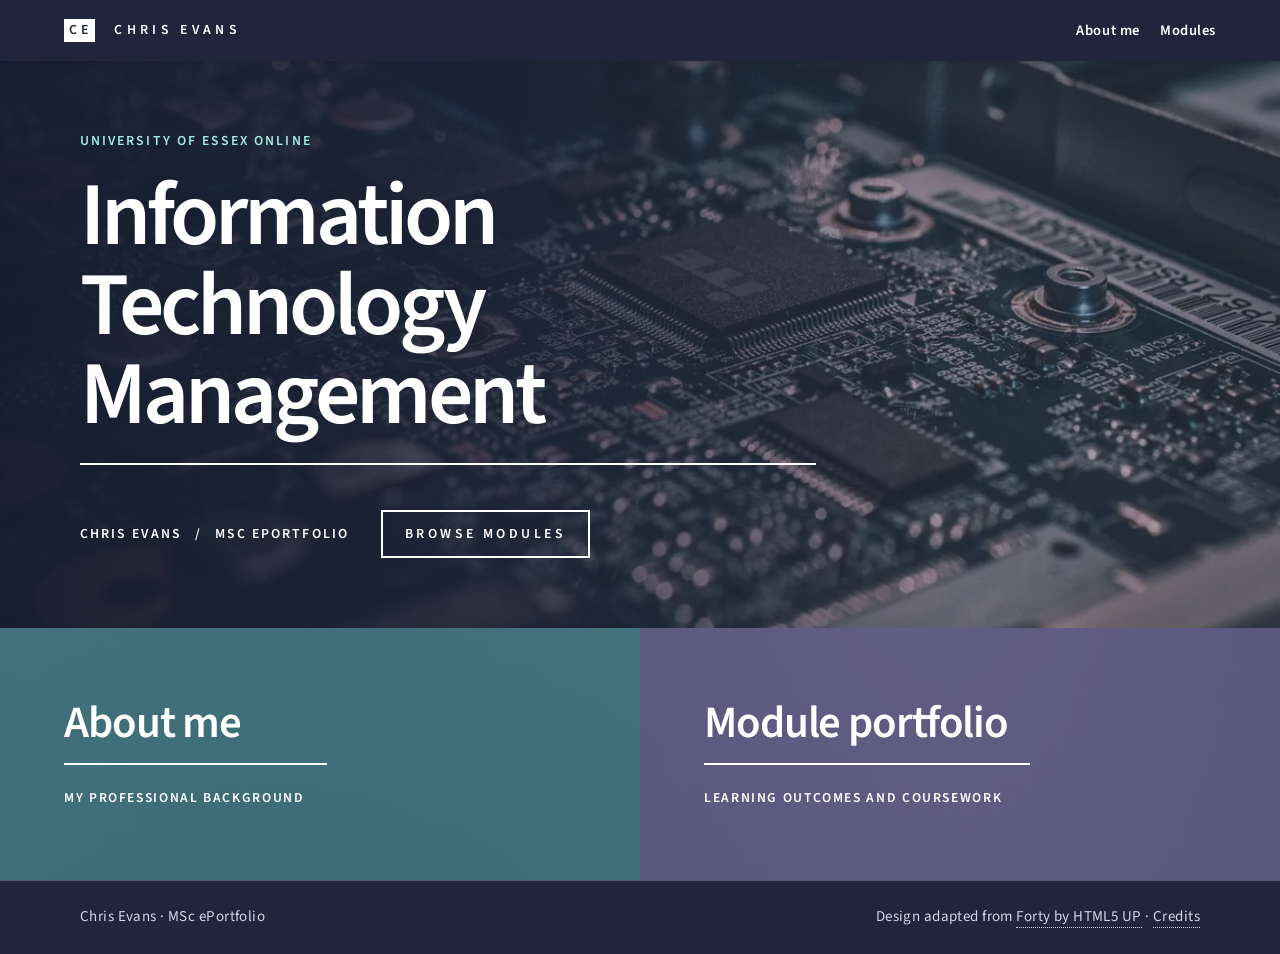
==== commit 2ef2bc9c: "Refresh the homepage stylesheet for returning visitors" ====
--- a/index.html
+++ b/index.html
@@ -6,7 +6,7 @@
   <meta name="viewport" content="width=device-width,initial-scale=1">
   <title>MSc ePortfolio | Chris Evans</title>
   <link rel="stylesheet" href="assets/css/main.css">
-  <link rel="stylesheet" href="assets/css/portfolio.css">
+  <link rel="stylesheet" href="assets/css/portfolio.css?v=005439e">
 </head>
 <body>
 <a class="skip-link" href="#content">Skip to content</a>
--- a/assets/css/portfolio.css
+++ b/assets/css/portfolio.css
@@ -26,6 +26,7 @@
 .folio-label span, #banner .content p span { margin: 0 .5rem; }
 .button { font-size: .86rem; }
 .tiles article { min-height: 15rem; height: 28vh; padding: 0; }
+.tiles article.about-tile, .tiles article.modules-tile { width: 50%; }
 .tiles article.about-tile { background-image: url("../../images/pic01.webp"); }
 .tiles article.modules-tile { background-image: url("../../images/pic02.webp"); }
 .tiles article.about-tile:before { background-color: #346b76; }
@@ -57,7 +58,35 @@
 .sections h2, .sections p, .sections ul { margin-bottom: 1rem; }
 .sections li { margin-bottom: .4rem; }
 .sections h3 { margin: 1.25rem 0 .6rem; }
+.brochure-quotation { margin: 0 0 .6rem; padding: .25rem 0 .25rem 1.25rem; border-left: 3px solid var(--rule); font-style: normal; }
+.brochure-quotation > :last-child { margin-bottom: 0; }
 .reference, .footer-inner { font-size: .94rem; color: var(--muted); }
+.artefact-card {
+  margin: 0 0 1rem;
+  padding: 1.25rem;
+  background: var(--panel);
+  border: 1px solid var(--rule);
+  border-left: 3px solid var(--mint);
+}
+.artefact-card dl {
+  display: grid;
+  grid-template-columns: max-content minmax(0, 1fr);
+  gap: .5rem 1rem;
+  margin: 0;
+}
+.artefact-card dt { font-weight: 600; }
+.artefact-card dd { margin: 0; overflow-wrap: anywhere; }
+.artefact-card .artefact-file {
+  border-top: 1px solid var(--rule);
+  margin: 1rem 0 0;
+  padding-top: .85rem;
+  overflow-wrap: anywhere;
+}
+.artefact-card .artefact-file ~ p { margin: .75rem 0 0; }
+@media (max-width: 26rem) {
+  .artefact-card dl { grid-template-columns: minmax(0, 1fr); gap: .15rem; }
+  .artefact-card dd + dt { margin-top: .55rem; }
+}
 .entry { background: var(--panel); border-left: 3px solid #a79ac3; padding: 1rem; }
 .scroll-table { overflow-x: auto; }
 .scroll-table table { min-width: 28rem; margin: 0; }
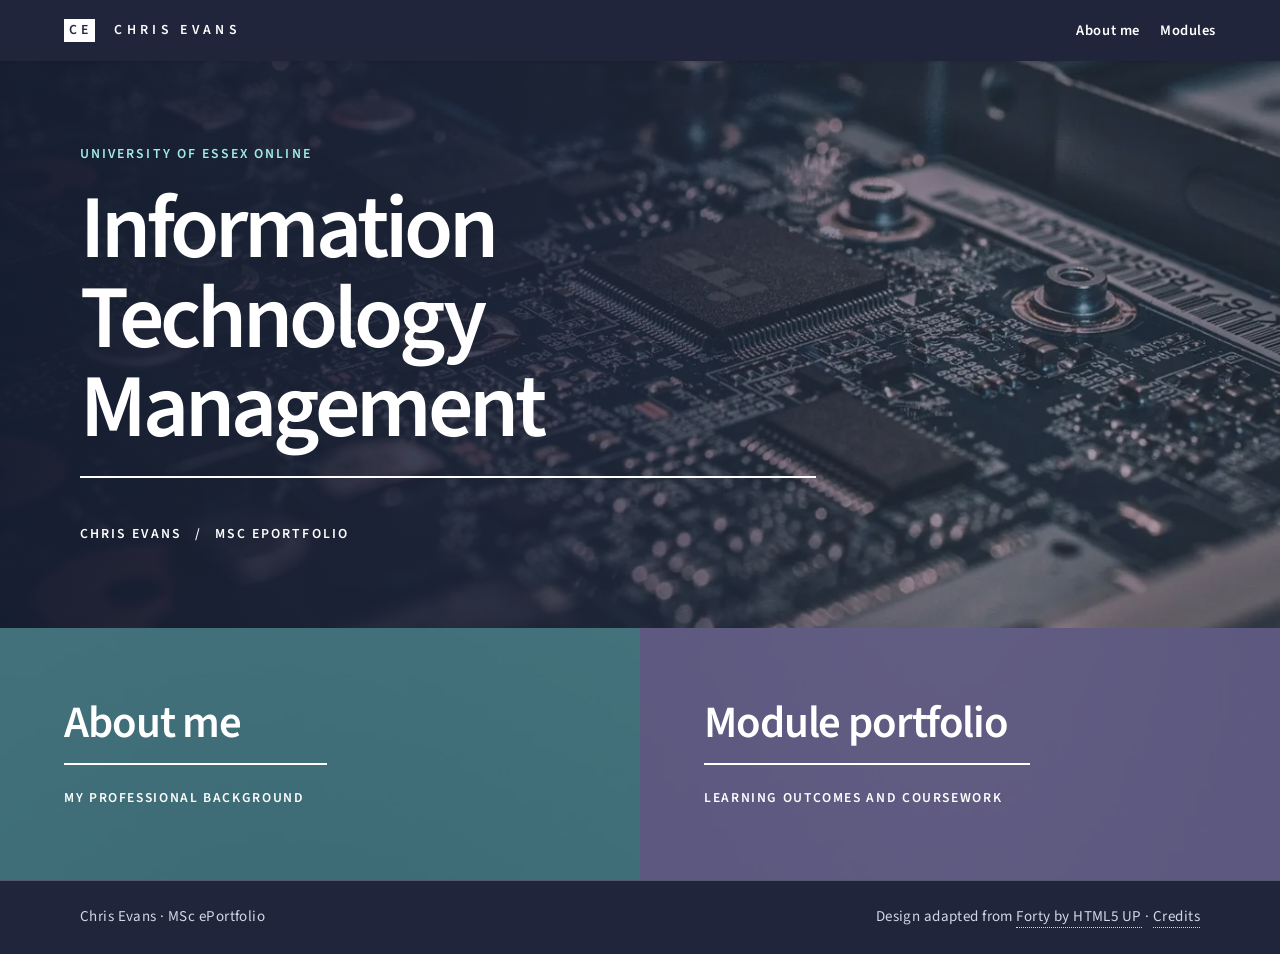
==== commit bf8c76d1: "Fit module cards on phones, describe seven artefacts and simplify home navigation" ====
--- a/index.html
+++ b/index.html
@@ -23,8 +23,7 @@
       <div class="inner">
         <p class="folio-label">University of Essex Online</p>
         <header class="major"><h1>Information Technology<br>Management</h1></header>
-        <div class="content"><p>Chris Evans <span aria-hidden="true"> / </span> MSc ePortfolio</p>
-          <a class="button" href="modules.html">Browse modules</a></div>
+        <div class="content"><p>Chris Evans <span aria-hidden="true"> / </span> MSc ePortfolio</p></div>
       </div>
     </section>
     <section class="tiles" aria-label="Portfolio sections">
--- a/assets/css/portfolio.css
+++ b/assets/css/portfolio.css
@@ -68,13 +68,14 @@
   border: 1px solid var(--rule);
   border-left: 3px solid var(--mint);
 }
-.artefact-card dl {
+.artefact-card dl,
+.artefact-card .artefact-file {
   display: grid;
   grid-template-columns: max-content minmax(0, 1fr);
   gap: .5rem 1rem;
-  margin: 0;
 }
-.artefact-card dt { font-weight: 600; }
+.artefact-card dl { margin: 0; }
+.artefact-card dt { font-weight: 600; margin: 0; }
 .artefact-card dd { margin: 0; overflow-wrap: anywhere; }
 .artefact-card .artefact-file {
   border-top: 1px solid var(--rule);
@@ -83,8 +84,11 @@
   overflow-wrap: anywhere;
 }
 .artefact-card .artefact-file ~ p { margin: .75rem 0 0; }
+.artefact-card .artefact-file a { justify-self: start; }
 @media (max-width: 26rem) {
-  .artefact-card dl { grid-template-columns: minmax(0, 1fr); gap: .15rem; }
+  html, body { min-width: 0; }
+  .artefact-card dl,
+  .artefact-card .artefact-file { grid-template-columns: minmax(0, 1fr); gap: .15rem; }
   .artefact-card dd + dt { margin-top: .55rem; }
 }
 .entry { background: var(--panel); border-left: 3px solid #a79ac3; padding: 1rem; }
@@ -94,7 +98,7 @@
 #footer { border-top: 1px solid var(--rule); }
 .footer-inner { padding: 1.5rem 0; display: flex; flex-wrap: wrap; justify-content: space-between; gap: .5rem 1rem; }
 @media(max-width: 48rem) {
-  .module-layout { grid-template-columns: 1fr; gap: 1rem; }
+  .module-layout { grid-template-columns: minmax(0, 1fr); gap: 1rem; }
   .on-page { position: static; }
   .on-page ul { display: flex; flex-wrap: wrap; gap: .1rem 1rem; }
 }
